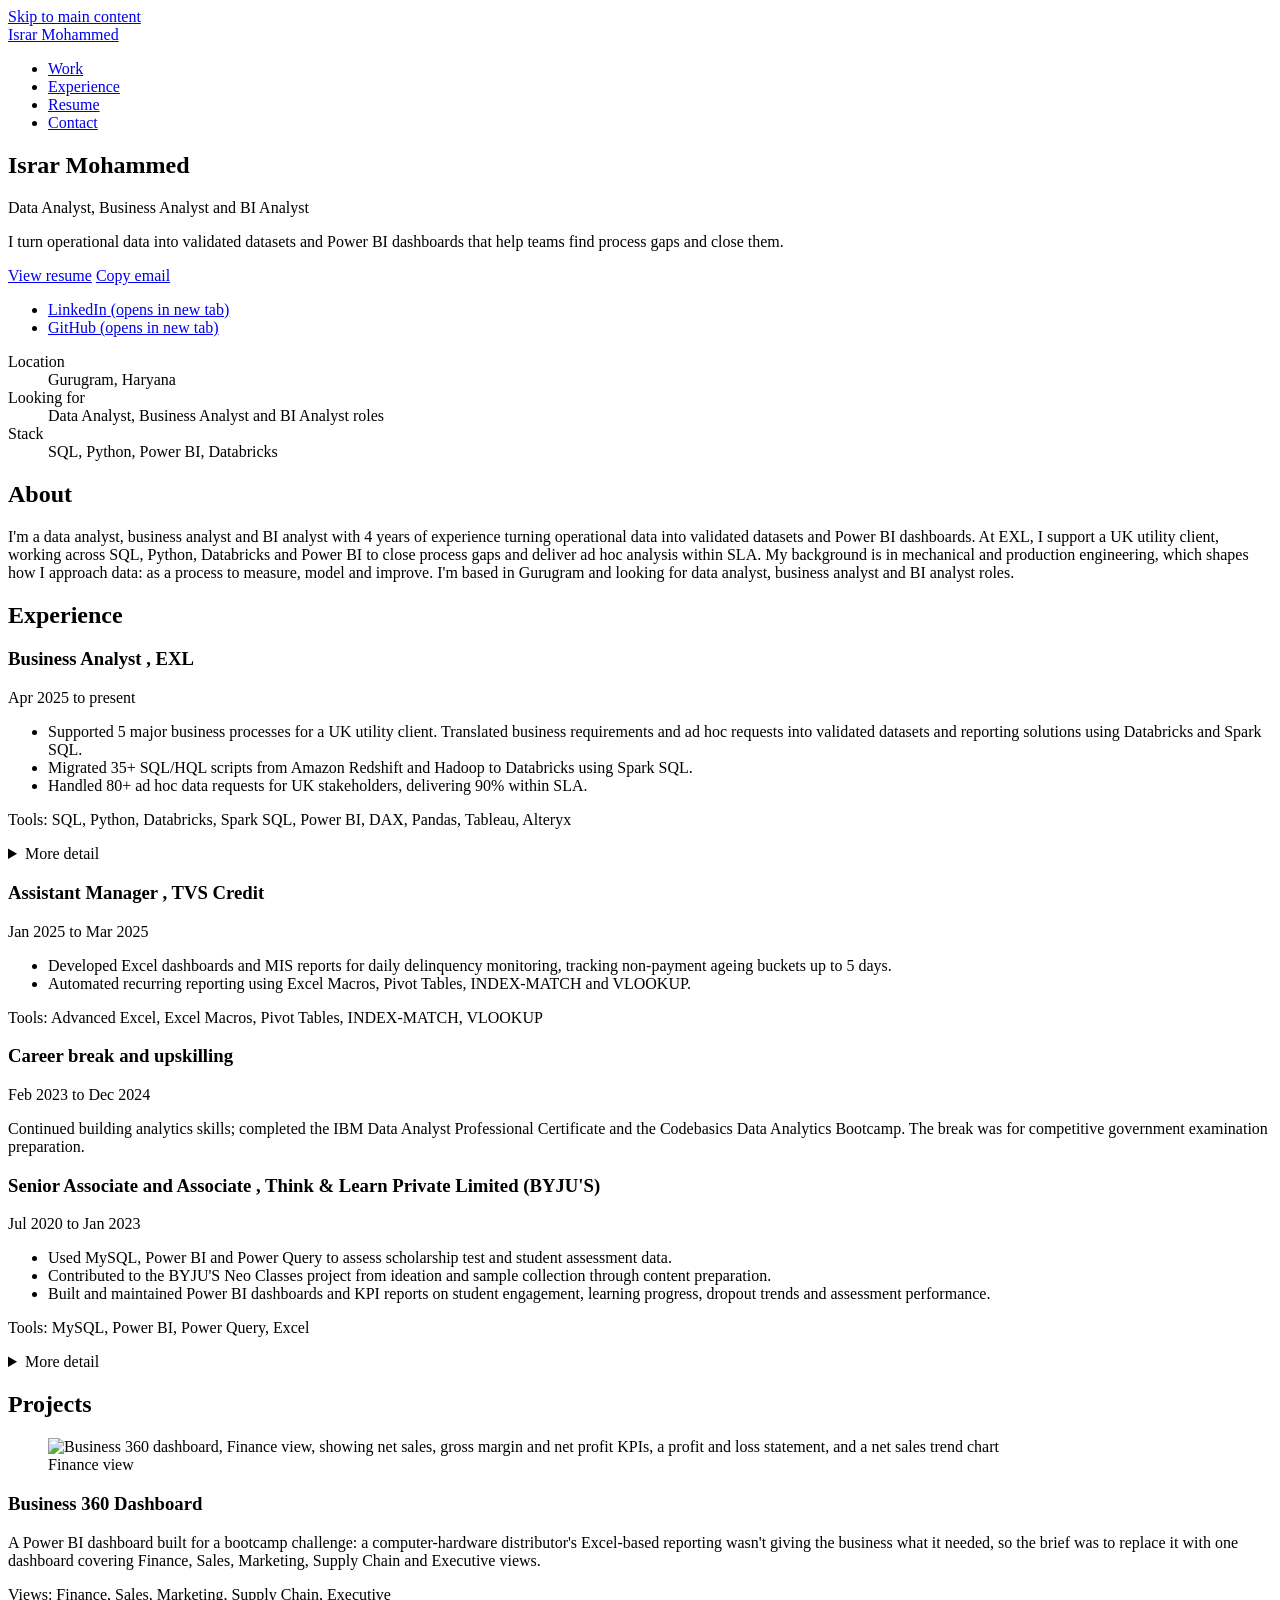
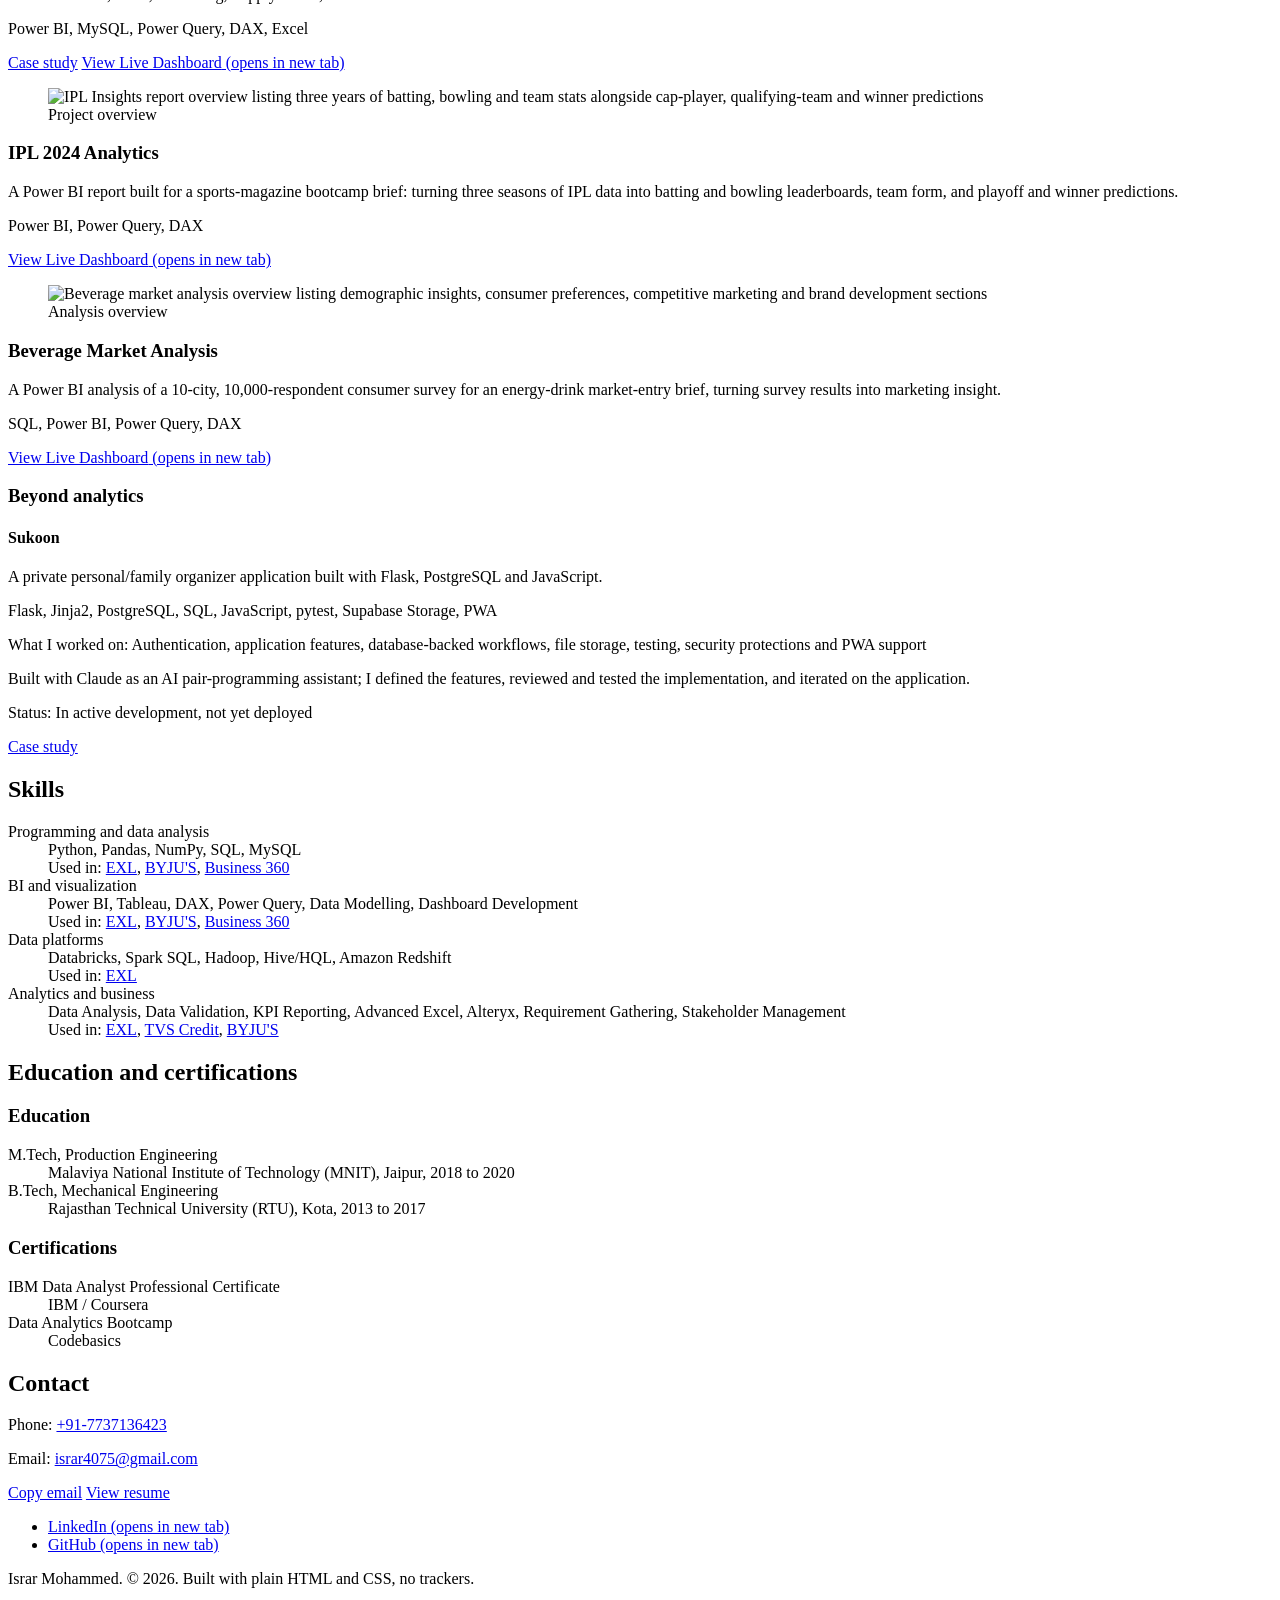
==== site/index.html @ 16d84f6c "S10.2: update contact, resume PDF and homepage focus Co-Authored-By: Claude Sonnet 5 <noreply@anthro" ====
<!doctype html>
<html lang="en">
<head>
<meta charset="utf-8">
<meta name="viewport" content="width=device-width, initial-scale=1">
<title>Israr Mohammed | Data Analyst, Business Analyst and BI Analyst</title>
<meta name="description" content="I turn operational data into validated datasets and Power BI dashboards that help teams find process gaps and close them.">
<link rel="canonical" href="https://portfolio-website-bo0.pages.dev/">
<link rel="icon" href="/favicon.svg" type="image/svg+xml">
<link rel="icon" href="/favicon.ico" sizes="any">
<link rel="apple-touch-icon" href="/apple-touch-icon.png">
<meta property="og:title" content="Israr Mohammed | Data Analyst, Business Analyst and BI Analyst">
<meta property="og:description" content="I turn operational data into validated datasets and Power BI dashboards that help teams find process gaps and close them.">
<meta property="og:url" content="https://portfolio-website-bo0.pages.dev/">
<meta property="og:type" content="website">
<meta property="og:site_name" content="Israr Mohammed">
<meta name="twitter:card" content="summary">
<meta name="twitter:title" content="Israr Mohammed | Data Analyst, Business Analyst and BI Analyst">
<meta name="twitter:description" content="I turn operational data into validated datasets and Power BI dashboards that help teams find process gaps and close them.">
<link rel="preload" href="/assets/fonts/IBMPlexSans-Regular-subset.woff2" as="font" type="font/woff2" crossorigin>
<link rel="stylesheet" href="/assets/css/main.css">
<script defer src="/assets/js/main.js"></script>
<script type="application/ld+json">
{
  "@context": "https://schema.org",
  "@graph": [
    {
      "@type": "Person",
      "name": "Israr Mohammed",
      "jobTitle": "Data Analyst, Business Analyst and BI Analyst",
      "url": "https://portfolio-website-bo0.pages.dev/",
      "sameAs": [
        "https://www.linkedin.com/in/israrmohammed",
        "https://github.com/israr-mohammed/"
      ],
      "address": {
        "@type": "PostalAddress",
        "addressLocality": "Gurugram",
        "addressRegion": "Haryana"
      },
      "alumniOf": [
        { "@type": "EducationalOrganization", "name": "Malaviya National Institute of Technology, Jaipur" },
        { "@type": "EducationalOrganization", "name": "Rajasthan Technical University, Kota" }
      ],
      "worksFor": { "@type": "Organization", "name": "EXL" }
    },
    {
      "@type": "WebSite",
      "name": "Israr Mohammed",
      "url": "https://portfolio-website-bo0.pages.dev/"
    }
  ]
}
</script>
</head>
<body>
<a class="skip-link" href="#main">Skip to main content</a>
<header class="site-header container">
<a class="brand" href="/">Israr Mohammed</a>
<nav class="site-nav" aria-label="Primary">
<ul>
<li><a href="/#work">Work</a></li>
<li><a href="/#experience">Experience</a></li>
<li><a href="/resume/">Resume</a></li>
<li><a href="/#contact">Contact</a></li>
</ul>
</nav>
</header>
<main id="main">
<section class="hero container section">
<div class="hero-grid">
<div class="hero-primary">
<h1>Israr Mohammed</h1>
<p class="hero-headline">Data Analyst, Business Analyst and BI Analyst</p>
<p class="prose">I turn operational data into validated datasets and Power BI dashboards that help teams find process gaps and close them.</p>
<div class="actions">
<a class="btn btn-primary" href="/resume/">View resume</a>
<a class="btn btn-secondary" href="mailto:israr4075@gmail.com" data-copy-email>Copy email</a>
</div>
<ul class="social-links">
<li><a href="https://www.linkedin.com/in/israrmohammed" target="_blank" rel="noopener">LinkedIn<span class="visually-hidden"> (opens in new tab)</span></a></li>
<li><a href="https://github.com/israr-mohammed/" target="_blank" rel="noopener">GitHub<span class="visually-hidden"> (opens in new tab)</span></a></li>
</ul>
</div>
<dl class="hero-facts">
<div class="fact">
<dt>Location</dt>
<dd>Gurugram, Haryana</dd>
</div>
<div class="fact">
<dt>Looking for</dt>
<dd>Data Analyst, Business Analyst and BI Analyst roles</dd>
</div>
<div class="fact">
<dt>Stack</dt>
<dd>SQL, Python, Power BI, Databricks</dd>
</div>
</dl>
</div>
<!-- TODO(owner): supply headshot file (blueprint §3.1). When available, a small photo can be added to the hero without restructuring it. -->
</section>

<section class="about container section" id="about">
<h2>About</h2>
<p class="prose">I'm a data analyst, business analyst and BI analyst with 4 years of experience turning operational data into validated datasets and Power BI dashboards. At EXL, I support a UK utility client, working across SQL, Python, Databricks and Power BI to close process gaps and deliver ad hoc analysis within SLA. My background is in mechanical and production engineering, which shapes how I approach data: as a process to measure, model and improve. I'm based in Gurugram and looking for data analyst, business analyst and BI analyst roles.</p>
</section>

<section class="experience container section" id="experience">
<h2>Experience</h2>
<div class="timeline">
<article class="timeline-entry timeline-entry--current" id="exl">
<h3>Business Analyst <span class="timeline-org">, EXL</span></h3>
<p class="timeline-meta">Apr 2025 to present</p>
<ul class="timeline-bullets">
<li>Supported 5 major business processes for a UK utility client. Translated business requirements and ad hoc requests into validated datasets and reporting solutions using Databricks and Spark SQL.</li>
<li>Migrated 35+ SQL/HQL scripts from Amazon Redshift and Hadoop to Databricks using Spark SQL.</li>
<li>Handled 80+ ad hoc data requests for UK stakeholders, delivering 90% within SLA.</li>
</ul>
<p class="timeline-tools">Tools: SQL, Python, Databricks, Spark SQL, Power BI, DAX, Pandas, Tableau, Alteryx</p>
<details>
<summary>More detail</summary>
<ul class="timeline-bullets">
<li>Standardized script formatting and optimized queries.</li>
<li>Investigated billing data using Python, Pandas, Tableau and Alteryx, finding unbilled leaving accounts that needed final bills despite reads being available.</li>
<li>Analyzed customer leaving and dispute processes using Power BI, DAX and data modelling, monitoring KPIs for leave-journey completion, final-bill generation, read receipt, communication status and dispute resolution, and identifying process gaps through flow checks.</li>
<li>Owned an end-to-end Power BI dashboard covering product end-date extensions, product-switch reasons and open-request ageing, identifying idle, overdue and errored requests through KPI analysis.</li>
<li>Independently managed complex requests through to resolution; 5% of requests evolved into major projects that needed cross-functional coordination and end-to-end ownership.</li>
</ul>
</details>
</article>

<article class="timeline-entry" id="tvs-credit">
<h3>Assistant Manager <span class="timeline-org">, TVS Credit</span></h3>
<p class="timeline-meta">Jan 2025 to Mar 2025</p>
<ul class="timeline-bullets">
<li>Developed Excel dashboards and MIS reports for daily delinquency monitoring, tracking non-payment ageing buckets up to 5 days.</li>
<li>Automated recurring reporting using Excel Macros, Pivot Tables, INDEX-MATCH and VLOOKUP.</li>
</ul>
<p class="timeline-tools">Tools: Advanced Excel, Excel Macros, Pivot Tables, INDEX-MATCH, VLOOKUP</p>
</article>

<article class="timeline-entry" id="career-break">
<h3>Career break and upskilling</h3>
<p class="timeline-meta">Feb 2023 to Dec 2024</p>
<p class="prose">Continued building analytics skills; completed the IBM Data Analyst Professional Certificate and the Codebasics Data Analytics Bootcamp. The break was for competitive government examination preparation.</p>
</article>

<article class="timeline-entry" id="byjus">
<h3>Senior Associate and Associate <span class="timeline-org">, Think &amp; Learn Private Limited (BYJU'S)</span></h3>
<p class="timeline-meta">Jul 2020 to Jan 2023</p>
<ul class="timeline-bullets">
<li>Used MySQL, Power BI and Power Query to assess scholarship test and student assessment data.</li>
<li>Contributed to the BYJU'S Neo Classes project from ideation and sample collection through content preparation.</li>
<li>Built and maintained Power BI dashboards and KPI reports on student engagement, learning progress, dropout trends and assessment performance.</li>
</ul>
<p class="timeline-tools">Tools: MySQL, Power BI, Power Query, Excel</p>
<details>
<summary>More detail</summary>
<ul class="timeline-bullets">
<li>Performed data cleaning, transformation and exploratory analysis on large tagged question datasets.</li>
<li>Evaluated topic difficulty and accuracy and identified student strengths and weaknesses, supporting personalized test recommendations.</li>
<li>Coordinated with 4 subject teams (Science, SST, Mathematics, Biology) to segregate questions and support structured question supply.</li>
<li>Used Power Query, data modelling and Excel; presented insights to cross-functional stakeholders.</li>
</ul>
</details>
</article>
</div>
</section>

<section class="projects container section" id="work">
<h2>Projects</h2>
<div class="project-grid">
<article class="project-block project-block--featured" id="business-360">
<figure class="project-figure">
<img src="/assets/img/projects/business-360/finance-view.webp" width="650" height="360" alt="Business 360 dashboard, Finance view, showing net sales, gross margin and net profit KPIs, a profit and loss statement, and a net sales trend chart" loading="lazy" decoding="async">
<figcaption>Finance view</figcaption>
</figure>
<div class="project-body">
<h3>Business 360 Dashboard</h3>
<p class="prose">A Power BI dashboard built for a bootcamp challenge: a computer-hardware distributor's Excel-based reporting wasn't giving the business what it needed, so the brief was to replace it with one dashboard covering Finance, Sales, Marketing, Supply Chain and Executive views.</p>
<p class="project-views">Views: Finance, Sales, Marketing, Supply Chain, Executive</p>
<p class="project-stack">Power BI, MySQL, Power Query, DAX, Excel</p>
<p class="project-links"><a href="/projects/business-360/">Case study</a> <a href="https://app.powerbi.com/view?r=eyJrIjoiNWY2YmEyMGItOTdmZS00ODcyLWJlNDMtMGI4NThlYWY3YjhlIiwidCI6ImM2ZTU0OWIzLTVmNDUtNDAzMi1hYWU5LWQ0MjQ0ZGM1YjJjNCJ9" target="_blank" rel="noopener noreferrer">View Live Dashboard<span class="visually-hidden"> (opens in new tab)</span></a></p>
</div>
</article>

<article class="project-block" id="ipl-2024">
<figure class="project-figure">
<img src="/assets/img/projects/ipl-2024/overview.webp" width="650" height="360" alt="IPL Insights report overview listing three years of batting, bowling and team stats alongside cap-player, qualifying-team and winner predictions" loading="lazy" decoding="async">
<figcaption>Project overview</figcaption>
</figure>
<div class="project-body">
<h3>IPL 2024 Analytics</h3>
<p class="prose">A Power BI report built for a sports-magazine bootcamp brief: turning three seasons of IPL data into batting and bowling leaderboards, team form, and playoff and winner predictions.</p>
<p class="project-stack">Power BI, Power Query, DAX</p>
<p class="project-links"><a href="https://app.powerbi.com/view?r=eyJrIjoiYWU5M2RkNWUtOGQyMi00Y2EyLTgxZjctNjJhZDkzYzVmM2UyIiwidCI6ImM2ZTU0OWIzLTVmNDUtNDAzMi1hYWU5LWQ0MjQ0ZGM1YjJjNCJ9&amp;pageName=ReportSectiondcd5d18a20a7fe077e6c" target="_blank" rel="noopener noreferrer">View Live Dashboard<span class="visually-hidden"> (opens in new tab)</span></a></p>
</div>
</article>

<article class="project-block" id="beverage-market">
<figure class="project-figure">
<img src="/assets/img/projects/beverage-market/insights-overview.webp" width="650" height="360" alt="Beverage market analysis overview listing demographic insights, consumer preferences, competitive marketing and brand development sections" loading="lazy" decoding="async">
<figcaption>Analysis overview</figcaption>
</figure>
<div class="project-body">
<h3>Beverage Market Analysis</h3>
<p class="prose">A Power BI analysis of a 10-city, 10,000-respondent consumer survey for an energy-drink market-entry brief, turning survey results into marketing insight.</p>
<p class="project-stack">SQL, Power BI, Power Query, DAX</p>
<p class="project-links"><a href="https://app.powerbi.com/view?r=eyJrIjoiZTVlZmYwMDAtNDk4ZS00MTkyLWJlNDktODQ3ZGVjMzM0ZGZlIiwidCI6ImM2ZTU0OWIzLTVmNDUtNDAzMi1hYWU5LWQ0MjQ0ZGM1YjJjNCJ9&amp;pageName=ReportSection" target="_blank" rel="noopener noreferrer">View Live Dashboard<span class="visually-hidden"> (opens in new tab)</span></a></p>
</div>
</article>
</div>

<div class="project-beyond">
<h3>Beyond analytics</h3>
<article class="project-block" id="sukoon">
<div class="project-body">
<h4>Sukoon</h4>
<p class="prose">A private personal/family organizer application built with Flask, PostgreSQL and JavaScript.</p>
<p class="project-stack">Flask, Jinja2, PostgreSQL, SQL, JavaScript, pytest, Supabase Storage, PWA</p>
<p class="project-views">What I worked on: Authentication, application features, database-backed workflows, file storage, testing, security protections and PWA support</p>
<p class="project-views">Built with Claude as an AI pair-programming assistant; I defined the features, reviewed and tested the implementation, and iterated on the application.</p>
<p class="project-views">Status: In active development, not yet deployed</p>
<p class="project-links"><a href="/projects/sukoon/">Case study</a></p>
</div>
</article>
</div>
</section>

<section class="skills container section" id="skills">
<h2>Skills</h2>
<dl class="skills-grid">
<div class="skill-group">
<dt>Programming and data analysis</dt>
<dd>Python, Pandas, NumPy, SQL, MySQL</dd>
<dd class="skill-used">Used in: <a href="#exl">EXL</a>, <a href="#byjus">BYJU'S</a>, <a href="#business-360">Business 360</a></dd>
</div>
<div class="skill-group">
<dt>BI and visualization</dt>
<dd>Power BI, Tableau, DAX, Power Query, Data Modelling, Dashboard Development</dd>
<dd class="skill-used">Used in: <a href="#exl">EXL</a>, <a href="#byjus">BYJU'S</a>, <a href="#business-360">Business 360</a></dd>
</div>
<div class="skill-group">
<dt>Data platforms</dt>
<dd>Databricks, Spark SQL, Hadoop, Hive/HQL, Amazon Redshift</dd>
<dd class="skill-used">Used in: <a href="#exl">EXL</a></dd>
</div>
<div class="skill-group">
<dt>Analytics and business</dt>
<dd>Data Analysis, Data Validation, KPI Reporting, Advanced Excel, Alteryx, Requirement Gathering, Stakeholder Management</dd>
<dd class="skill-used">Used in: <a href="#exl">EXL</a>, <a href="#tvs-credit">TVS Credit</a>, <a href="#byjus">BYJU'S</a></dd>
</div>
</dl>
</section>

<section class="education container section" id="education">
<h2>Education and certifications</h2>
<div class="education-grid">
<div>
<h3>Education</h3>
<dl class="hero-facts">
<div class="fact">
<dt>M.Tech, Production Engineering</dt>
<dd>Malaviya National Institute of Technology (MNIT), Jaipur, 2018 to 2020</dd>
</div>
<div class="fact">
<dt>B.Tech, Mechanical Engineering</dt>
<dd>Rajasthan Technical University (RTU), Kota, 2013 to 2017</dd>
</div>
</dl>
</div>
<div>
<h3>Certifications</h3>
<dl class="hero-facts">
<div class="fact">
<dt>IBM Data Analyst Professional Certificate</dt>
<dd>IBM / Coursera</dd>
<!-- TODO(owner): verification link and date -->
</div>
<div class="fact">
<dt>Data Analytics Bootcamp</dt>
<dd>Codebasics</dd>
<!-- TODO(owner): verification link and date -->
</div>
</dl>
</div>
</div>
</section>

<section class="contact container section" id="contact">
<h2>Contact</h2>
<!-- TODO(owner): contact intro sentence -->
<p>Phone: <a href="tel:+917737136423">+91-7737136423</a></p>
<p>Email: <a href="mailto:israr4075@gmail.com">israr4075@gmail.com</a></p>
<div class="actions">
<a class="btn btn-primary" href="mailto:israr4075@gmail.com" data-copy-email>Copy email</a>
<a class="btn btn-secondary" href="/resume/">View resume</a>
</div>
<ul class="social-links">
<li><a href="https://www.linkedin.com/in/israrmohammed" target="_blank" rel="noopener">LinkedIn<span class="visually-hidden"> (opens in new tab)</span></a></li>
<li><a href="https://github.com/israr-mohammed/" target="_blank" rel="noopener">GitHub<span class="visually-hidden"> (opens in new tab)</span></a></li>
</ul>
<p class="visually-hidden" role="status" aria-live="polite" id="copy-status"></p>
</section>
</main>
<footer class="site-footer">
<div class="container">
<p>Israr Mohammed. &copy; 2026. Built with plain HTML and CSS, no trackers.</p>
</div>
</footer>
</body>
</html>
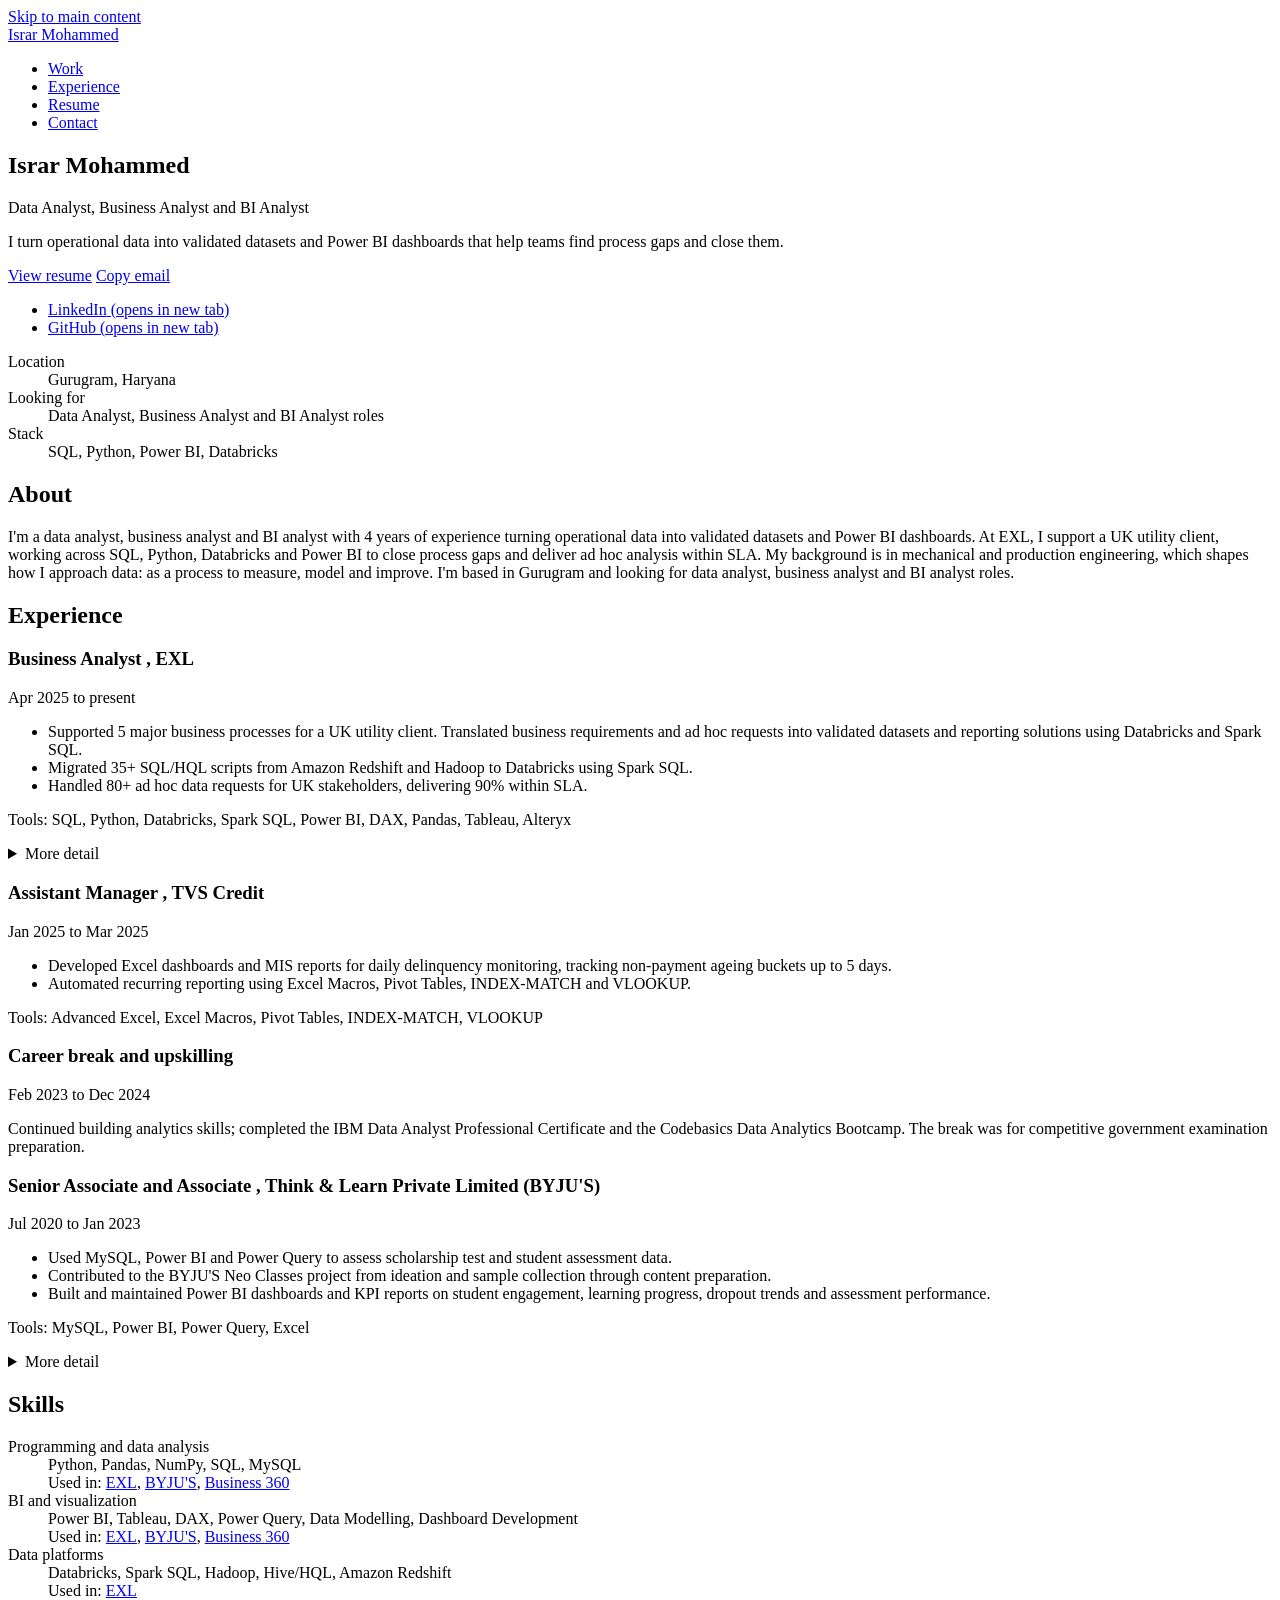
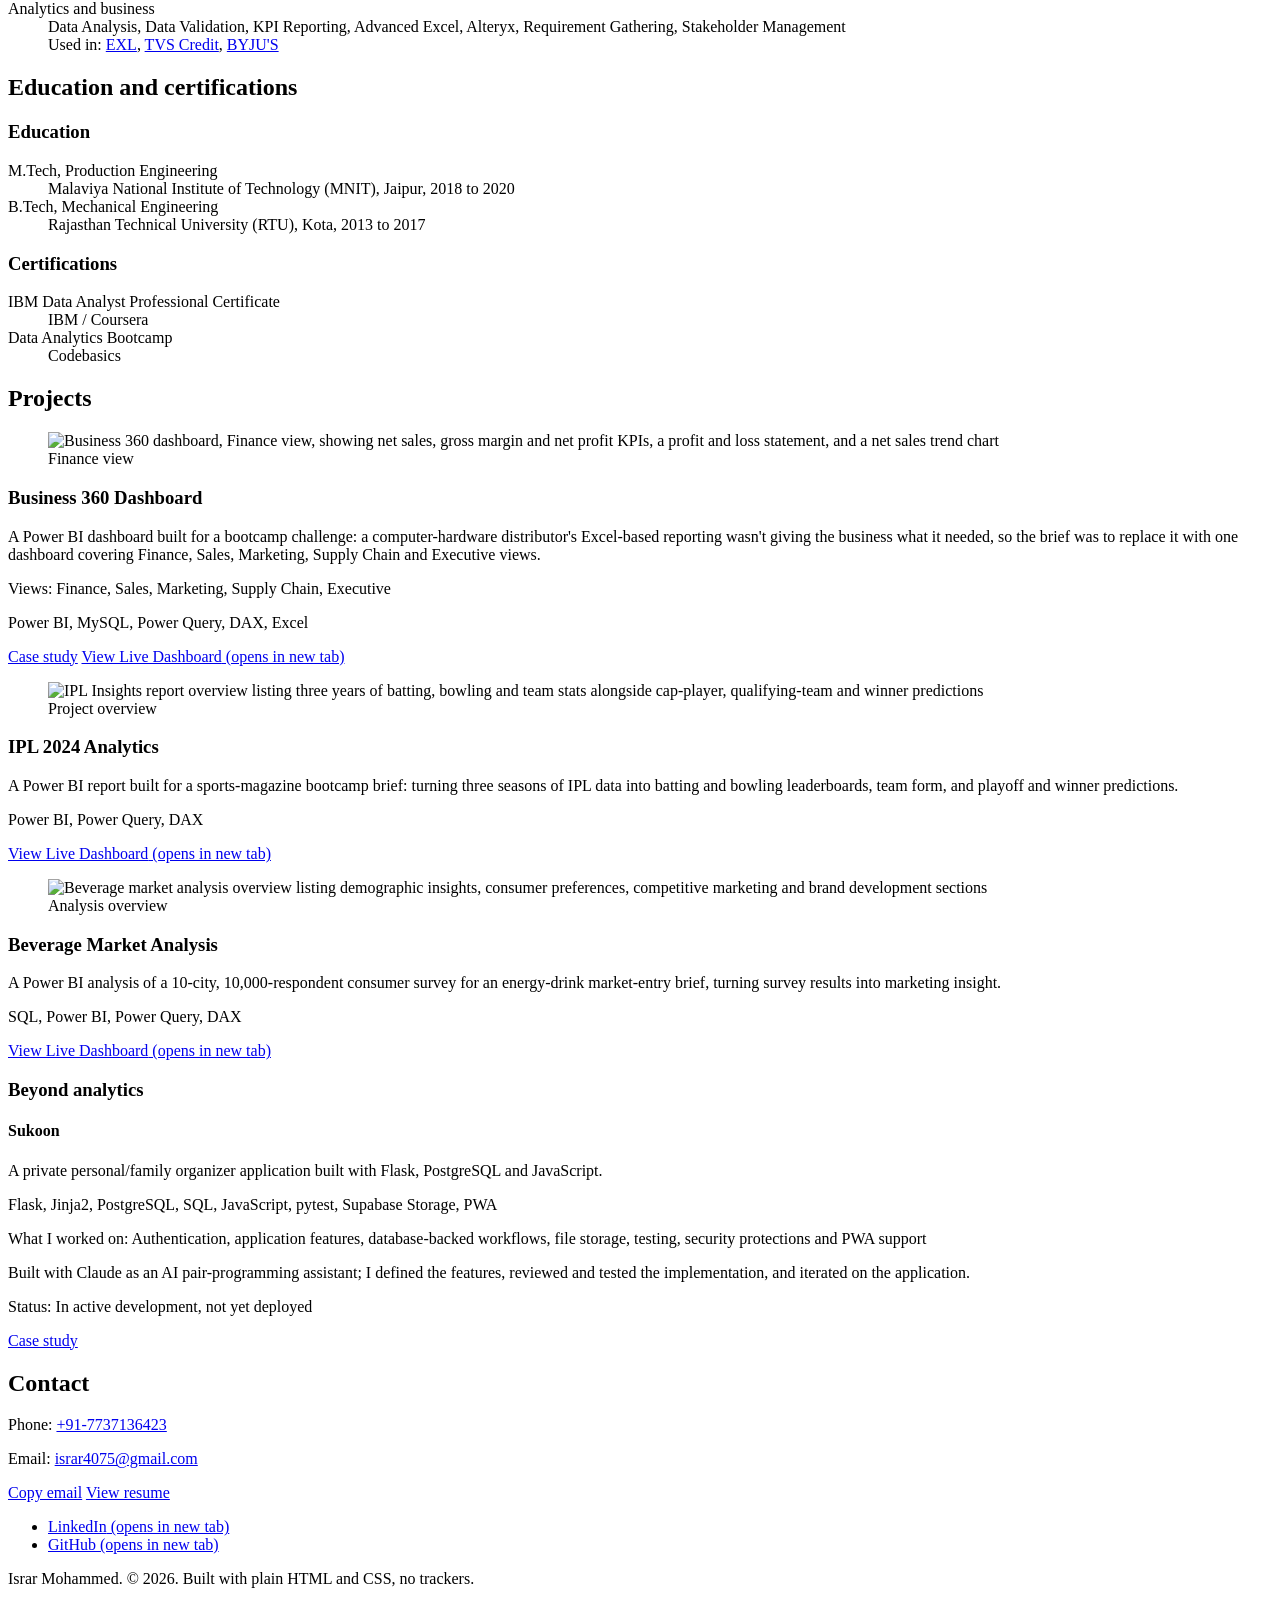
==== commit 080ab5b2: "redesign: refresh portfolio visual direction Co-Authored-By: Claude Sonnet 5 <noreply@anthropic.com>" ====
--- a/site/index.html
+++ b/site/index.html
@@ -167,6 +167,66 @@
 </div>
 </section>
 
+<section class="skills container section" id="skills">
+<h2>Skills</h2>
+<dl class="skills-grid">
+<div class="skill-group">
+<dt>Programming and data analysis</dt>
+<dd>Python, Pandas, NumPy, SQL, MySQL</dd>
+<dd class="skill-used">Used in: <a href="#exl">EXL</a>, <a href="#byjus">BYJU'S</a>, <a href="#business-360">Business 360</a></dd>
+</div>
+<div class="skill-group">
+<dt>BI and visualization</dt>
+<dd>Power BI, Tableau, DAX, Power Query, Data Modelling, Dashboard Development</dd>
+<dd class="skill-used">Used in: <a href="#exl">EXL</a>, <a href="#byjus">BYJU'S</a>, <a href="#business-360">Business 360</a></dd>
+</div>
+<div class="skill-group">
+<dt>Data platforms</dt>
+<dd>Databricks, Spark SQL, Hadoop, Hive/HQL, Amazon Redshift</dd>
+<dd class="skill-used">Used in: <a href="#exl">EXL</a></dd>
+</div>
+<div class="skill-group">
+<dt>Analytics and business</dt>
+<dd>Data Analysis, Data Validation, KPI Reporting, Advanced Excel, Alteryx, Requirement Gathering, Stakeholder Management</dd>
+<dd class="skill-used">Used in: <a href="#exl">EXL</a>, <a href="#tvs-credit">TVS Credit</a>, <a href="#byjus">BYJU'S</a></dd>
+</div>
+</dl>
+</section>
+
+<section class="education container section" id="education">
+<h2>Education and certifications</h2>
+<div class="education-grid">
+<div>
+<h3>Education</h3>
+<dl class="hero-facts">
+<div class="fact">
+<dt>M.Tech, Production Engineering</dt>
+<dd>Malaviya National Institute of Technology (MNIT), Jaipur, 2018 to 2020</dd>
+</div>
+<div class="fact">
+<dt>B.Tech, Mechanical Engineering</dt>
+<dd>Rajasthan Technical University (RTU), Kota, 2013 to 2017</dd>
+</div>
+</dl>
+</div>
+<div>
+<h3>Certifications</h3>
+<dl class="hero-facts">
+<div class="fact">
+<dt>IBM Data Analyst Professional Certificate</dt>
+<dd>IBM / Coursera</dd>
+<!-- TODO(owner): verification link and date -->
+</div>
+<div class="fact">
+<dt>Data Analytics Bootcamp</dt>
+<dd>Codebasics</dd>
+<!-- TODO(owner): verification link and date -->
+</div>
+</dl>
+</div>
+</div>
+</section>
+
 <section class="projects container section" id="work">
 <h2>Projects</h2>
 <div class="project-grid">
@@ -227,66 +287,6 @@
 </div>
 </section>
 
-<section class="skills container section" id="skills">
-<h2>Skills</h2>
-<dl class="skills-grid">
-<div class="skill-group">
-<dt>Programming and data analysis</dt>
-<dd>Python, Pandas, NumPy, SQL, MySQL</dd>
-<dd class="skill-used">Used in: <a href="#exl">EXL</a>, <a href="#byjus">BYJU'S</a>, <a href="#business-360">Business 360</a></dd>
-</div>
-<div class="skill-group">
-<dt>BI and visualization</dt>
-<dd>Power BI, Tableau, DAX, Power Query, Data Modelling, Dashboard Development</dd>
-<dd class="skill-used">Used in: <a href="#exl">EXL</a>, <a href="#byjus">BYJU'S</a>, <a href="#business-360">Business 360</a></dd>
-</div>
-<div class="skill-group">
-<dt>Data platforms</dt>
-<dd>Databricks, Spark SQL, Hadoop, Hive/HQL, Amazon Redshift</dd>
-<dd class="skill-used">Used in: <a href="#exl">EXL</a></dd>
-</div>
-<div class="skill-group">
-<dt>Analytics and business</dt>
-<dd>Data Analysis, Data Validation, KPI Reporting, Advanced Excel, Alteryx, Requirement Gathering, Stakeholder Management</dd>
-<dd class="skill-used">Used in: <a href="#exl">EXL</a>, <a href="#tvs-credit">TVS Credit</a>, <a href="#byjus">BYJU'S</a></dd>
-</div>
-</dl>
-</section>
-
-<section class="education container section" id="education">
-<h2>Education and certifications</h2>
-<div class="education-grid">
-<div>
-<h3>Education</h3>
-<dl class="hero-facts">
-<div class="fact">
-<dt>M.Tech, Production Engineering</dt>
-<dd>Malaviya National Institute of Technology (MNIT), Jaipur, 2018 to 2020</dd>
-</div>
-<div class="fact">
-<dt>B.Tech, Mechanical Engineering</dt>
-<dd>Rajasthan Technical University (RTU), Kota, 2013 to 2017</dd>
-</div>
-</dl>
-</div>
-<div>
-<h3>Certifications</h3>
-<dl class="hero-facts">
-<div class="fact">
-<dt>IBM Data Analyst Professional Certificate</dt>
-<dd>IBM / Coursera</dd>
-<!-- TODO(owner): verification link and date -->
-</div>
-<div class="fact">
-<dt>Data Analytics Bootcamp</dt>
-<dd>Codebasics</dd>
-<!-- TODO(owner): verification link and date -->
-</div>
-</dl>
-</div>
-</div>
-</section>
-
 <section class="contact container section" id="contact">
 <h2>Contact</h2>
 <!-- TODO(owner): contact intro sentence -->
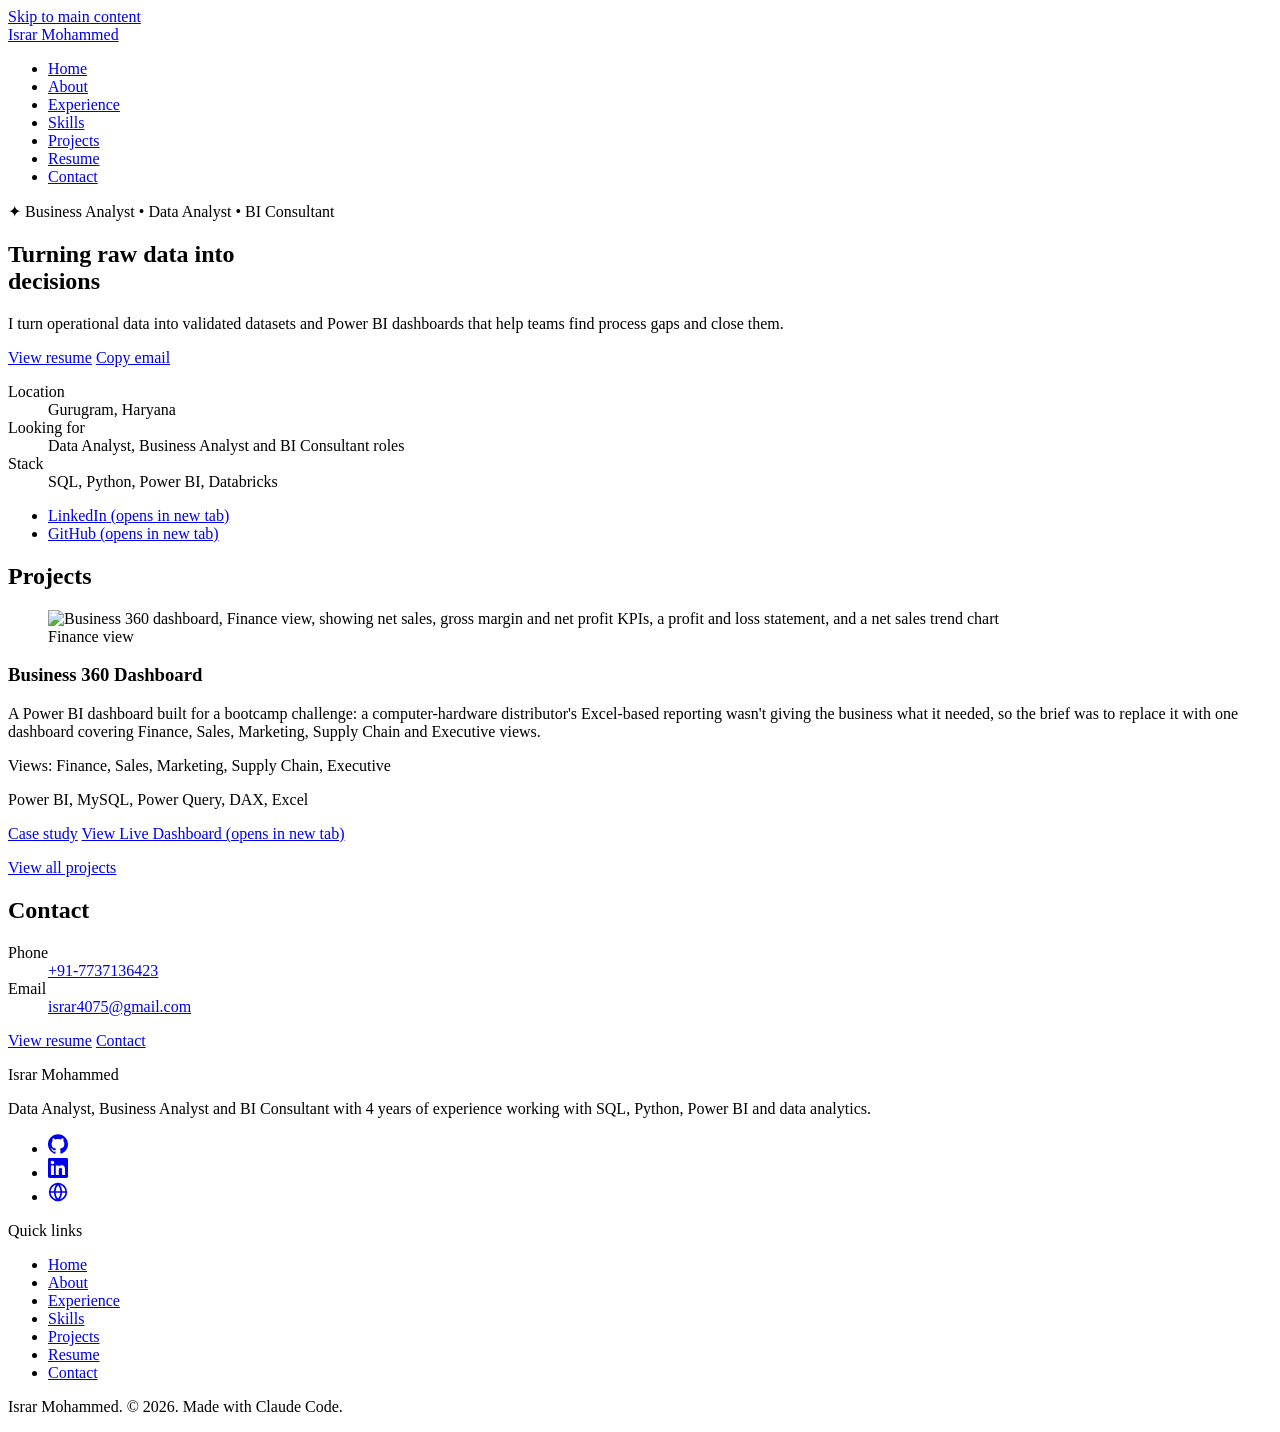
==== commit 630682c4: "redesign: visual redesign follow-through, footer/gradient/scroll polish, CSS cleanup Co-Authored-By:" ====
--- a/site/index.html
+++ b/site/index.html
@@ -3,21 +3,20 @@
 <head>
 <meta charset="utf-8">
 <meta name="viewport" content="width=device-width, initial-scale=1">
-<title>Israr Mohammed | Data Analyst, Business Analyst and BI Analyst</title>
+<title>Israr Mohammed | Data Analyst, Business Analyst and BI Consultant</title>
 <meta name="description" content="I turn operational data into validated datasets and Power BI dashboards that help teams find process gaps and close them.">
 <link rel="canonical" href="https://portfolio-website-bo0.pages.dev/">
 <link rel="icon" href="/favicon.svg" type="image/svg+xml">
 <link rel="icon" href="/favicon.ico" sizes="any">
 <link rel="apple-touch-icon" href="/apple-touch-icon.png">
-<meta property="og:title" content="Israr Mohammed | Data Analyst, Business Analyst and BI Analyst">
+<meta property="og:title" content="Israr Mohammed | Data Analyst, Business Analyst and BI Consultant">
 <meta property="og:description" content="I turn operational data into validated datasets and Power BI dashboards that help teams find process gaps and close them.">
 <meta property="og:url" content="https://portfolio-website-bo0.pages.dev/">
 <meta property="og:type" content="website">
 <meta property="og:site_name" content="Israr Mohammed">
 <meta name="twitter:card" content="summary">
-<meta name="twitter:title" content="Israr Mohammed | Data Analyst, Business Analyst and BI Analyst">
+<meta name="twitter:title" content="Israr Mohammed | Data Analyst, Business Analyst and BI Consultant">
 <meta name="twitter:description" content="I turn operational data into validated datasets and Power BI dashboards that help teams find process gaps and close them.">
-<link rel="preload" href="/assets/fonts/IBMPlexSans-Regular-subset.woff2" as="font" type="font/woff2" crossorigin>
 <link rel="stylesheet" href="/assets/css/main.css">
 <script defer src="/assets/js/main.js"></script>
 <script type="application/ld+json">
@@ -27,7 +26,7 @@
     {
       "@type": "Person",
       "name": "Israr Mohammed",
-      "jobTitle": "Data Analyst, Business Analyst and BI Analyst",
+      "jobTitle": "Data Analyst, Business Analyst and BI Consultant",
       "url": "https://portfolio-website-bo0.pages.dev/",
       "sameAs": [
         "https://www.linkedin.com/in/israrmohammed",
@@ -59,175 +58,50 @@
 <a class="brand" href="/">Israr Mohammed</a>
 <nav class="site-nav" aria-label="Primary">
 <ul>
-<li><a href="/#work">Work</a></li>
-<li><a href="/#experience">Experience</a></li>
+<li><a href="/">Home</a></li>
+<li><a href="/about/">About</a></li>
+<li><a href="/experience/">Experience</a></li>
+<li><a href="/skills/">Skills</a></li>
+<li><a href="/projects/">Projects</a></li>
 <li><a href="/resume/">Resume</a></li>
-<li><a href="/#contact">Contact</a></li>
+<li><a href="/contact/">Contact</a></li>
 </ul>
 </nav>
 </header>
 <main id="main">
-<section class="hero container section">
-<div class="hero-grid">
-<div class="hero-primary">
-<h1>Israr Mohammed</h1>
-<p class="hero-headline">Data Analyst, Business Analyst and BI Analyst</p>
-<p class="prose">I turn operational data into validated datasets and Power BI dashboards that help teams find process gaps and close them.</p>
-<div class="actions">
+<section class="hero">
+<div class="container hero-inner">
+<p class="hero-pill"><span aria-hidden="true">✦</span> Business Analyst • Data Analyst • BI Consultant</p>
+<h1 class="hero-headline">Turning raw data into<br><span class="hero-accent">decisions</span></h1>
+<p class="prose hero-lead">I turn operational data into validated datasets and Power BI dashboards that help teams find process gaps and close them.</p>
+<div class="actions hero-actions">
 <a class="btn btn-primary" href="/resume/">View resume</a>
 <a class="btn btn-secondary" href="mailto:israr4075@gmail.com" data-copy-email>Copy email</a>
 </div>
-<ul class="social-links">
-<li><a href="https://www.linkedin.com/in/israrmohammed" target="_blank" rel="noopener">LinkedIn<span class="visually-hidden"> (opens in new tab)</span></a></li>
-<li><a href="https://github.com/israr-mohammed/" target="_blank" rel="noopener">GitHub<span class="visually-hidden"> (opens in new tab)</span></a></li>
-</ul>
-</div>
-<dl class="hero-facts">
+<p class="visually-hidden" role="status" aria-live="polite" id="copy-status"></p>
+<dl class="hero-meta">
 <div class="fact">
 <dt>Location</dt>
 <dd>Gurugram, Haryana</dd>
 </div>
 <div class="fact">
 <dt>Looking for</dt>
-<dd>Data Analyst, Business Analyst and BI Analyst roles</dd>
+<dd>Data Analyst, Business Analyst and BI Consultant roles</dd>
 </div>
 <div class="fact">
 <dt>Stack</dt>
 <dd>SQL, Python, Power BI, Databricks</dd>
 </div>
 </dl>
+<ul class="social-links hero-socials">
+<li><a href="https://www.linkedin.com/in/israrmohammed" target="_blank" rel="noopener">LinkedIn<span class="visually-hidden"> (opens in new tab)</span></a></li>
+<li><a href="https://github.com/israr-mohammed?tab=repositories" target="_blank" rel="noopener">GitHub<span class="visually-hidden"> (opens in new tab)</span></a></li>
+</ul>
 </div>
 <!-- TODO(owner): supply headshot file (blueprint §3.1). When available, a small photo can be added to the hero without restructuring it. -->
 </section>
 
-<section class="about container section" id="about">
-<h2>About</h2>
-<p class="prose">I'm a data analyst, business analyst and BI analyst with 4 years of experience turning operational data into validated datasets and Power BI dashboards. At EXL, I support a UK utility client, working across SQL, Python, Databricks and Power BI to close process gaps and deliver ad hoc analysis within SLA. My background is in mechanical and production engineering, which shapes how I approach data: as a process to measure, model and improve. I'm based in Gurugram and looking for data analyst, business analyst and BI analyst roles.</p>
-</section>
-
-<section class="experience container section" id="experience">
-<h2>Experience</h2>
-<div class="timeline">
-<article class="timeline-entry timeline-entry--current" id="exl">
-<h3>Business Analyst <span class="timeline-org">, EXL</span></h3>
-<p class="timeline-meta">Apr 2025 to present</p>
-<ul class="timeline-bullets">
-<li>Supported 5 major business processes for a UK utility client. Translated business requirements and ad hoc requests into validated datasets and reporting solutions using Databricks and Spark SQL.</li>
-<li>Migrated 35+ SQL/HQL scripts from Amazon Redshift and Hadoop to Databricks using Spark SQL.</li>
-<li>Handled 80+ ad hoc data requests for UK stakeholders, delivering 90% within SLA.</li>
-</ul>
-<p class="timeline-tools">Tools: SQL, Python, Databricks, Spark SQL, Power BI, DAX, Pandas, Tableau, Alteryx</p>
-<details>
-<summary>More detail</summary>
-<ul class="timeline-bullets">
-<li>Standardized script formatting and optimized queries.</li>
-<li>Investigated billing data using Python, Pandas, Tableau and Alteryx, finding unbilled leaving accounts that needed final bills despite reads being available.</li>
-<li>Analyzed customer leaving and dispute processes using Power BI, DAX and data modelling, monitoring KPIs for leave-journey completion, final-bill generation, read receipt, communication status and dispute resolution, and identifying process gaps through flow checks.</li>
-<li>Owned an end-to-end Power BI dashboard covering product end-date extensions, product-switch reasons and open-request ageing, identifying idle, overdue and errored requests through KPI analysis.</li>
-<li>Independently managed complex requests through to resolution; 5% of requests evolved into major projects that needed cross-functional coordination and end-to-end ownership.</li>
-</ul>
-</details>
-</article>
-
-<article class="timeline-entry" id="tvs-credit">
-<h3>Assistant Manager <span class="timeline-org">, TVS Credit</span></h3>
-<p class="timeline-meta">Jan 2025 to Mar 2025</p>
-<ul class="timeline-bullets">
-<li>Developed Excel dashboards and MIS reports for daily delinquency monitoring, tracking non-payment ageing buckets up to 5 days.</li>
-<li>Automated recurring reporting using Excel Macros, Pivot Tables, INDEX-MATCH and VLOOKUP.</li>
-</ul>
-<p class="timeline-tools">Tools: Advanced Excel, Excel Macros, Pivot Tables, INDEX-MATCH, VLOOKUP</p>
-</article>
-
-<article class="timeline-entry" id="career-break">
-<h3>Career break and upskilling</h3>
-<p class="timeline-meta">Feb 2023 to Dec 2024</p>
-<p class="prose">Continued building analytics skills; completed the IBM Data Analyst Professional Certificate and the Codebasics Data Analytics Bootcamp. The break was for competitive government examination preparation.</p>
-</article>
-
-<article class="timeline-entry" id="byjus">
-<h3>Senior Associate and Associate <span class="timeline-org">, Think &amp; Learn Private Limited (BYJU'S)</span></h3>
-<p class="timeline-meta">Jul 2020 to Jan 2023</p>
-<ul class="timeline-bullets">
-<li>Used MySQL, Power BI and Power Query to assess scholarship test and student assessment data.</li>
-<li>Contributed to the BYJU'S Neo Classes project from ideation and sample collection through content preparation.</li>
-<li>Built and maintained Power BI dashboards and KPI reports on student engagement, learning progress, dropout trends and assessment performance.</li>
-</ul>
-<p class="timeline-tools">Tools: MySQL, Power BI, Power Query, Excel</p>
-<details>
-<summary>More detail</summary>
-<ul class="timeline-bullets">
-<li>Performed data cleaning, transformation and exploratory analysis on large tagged question datasets.</li>
-<li>Evaluated topic difficulty and accuracy and identified student strengths and weaknesses, supporting personalized test recommendations.</li>
-<li>Coordinated with 4 subject teams (Science, SST, Mathematics, Biology) to segregate questions and support structured question supply.</li>
-<li>Used Power Query, data modelling and Excel; presented insights to cross-functional stakeholders.</li>
-</ul>
-</details>
-</article>
-</div>
-</section>
-
-<section class="skills container section" id="skills">
-<h2>Skills</h2>
-<dl class="skills-grid">
-<div class="skill-group">
-<dt>Programming and data analysis</dt>
-<dd>Python, Pandas, NumPy, SQL, MySQL</dd>
-<dd class="skill-used">Used in: <a href="#exl">EXL</a>, <a href="#byjus">BYJU'S</a>, <a href="#business-360">Business 360</a></dd>
-</div>
-<div class="skill-group">
-<dt>BI and visualization</dt>
-<dd>Power BI, Tableau, DAX, Power Query, Data Modelling, Dashboard Development</dd>
-<dd class="skill-used">Used in: <a href="#exl">EXL</a>, <a href="#byjus">BYJU'S</a>, <a href="#business-360">Business 360</a></dd>
-</div>
-<div class="skill-group">
-<dt>Data platforms</dt>
-<dd>Databricks, Spark SQL, Hadoop, Hive/HQL, Amazon Redshift</dd>
-<dd class="skill-used">Used in: <a href="#exl">EXL</a></dd>
-</div>
-<div class="skill-group">
-<dt>Analytics and business</dt>
-<dd>Data Analysis, Data Validation, KPI Reporting, Advanced Excel, Alteryx, Requirement Gathering, Stakeholder Management</dd>
-<dd class="skill-used">Used in: <a href="#exl">EXL</a>, <a href="#tvs-credit">TVS Credit</a>, <a href="#byjus">BYJU'S</a></dd>
-</div>
-</dl>
-</section>
-
-<section class="education container section" id="education">
-<h2>Education and certifications</h2>
-<div class="education-grid">
-<div>
-<h3>Education</h3>
-<dl class="hero-facts">
-<div class="fact">
-<dt>M.Tech, Production Engineering</dt>
-<dd>Malaviya National Institute of Technology (MNIT), Jaipur, 2018 to 2020</dd>
-</div>
-<div class="fact">
-<dt>B.Tech, Mechanical Engineering</dt>
-<dd>Rajasthan Technical University (RTU), Kota, 2013 to 2017</dd>
-</div>
-</dl>
-</div>
-<div>
-<h3>Certifications</h3>
-<dl class="hero-facts">
-<div class="fact">
-<dt>IBM Data Analyst Professional Certificate</dt>
-<dd>IBM / Coursera</dd>
-<!-- TODO(owner): verification link and date -->
-</div>
-<div class="fact">
-<dt>Data Analytics Bootcamp</dt>
-<dd>Codebasics</dd>
-<!-- TODO(owner): verification link and date -->
-</div>
-</dl>
-</div>
-</div>
-</section>
-
-<section class="projects container section" id="work">
+<section class="projects container section">
 <h2>Projects</h2>
 <div class="project-grid">
 <article class="project-block project-block--featured" id="business-360">
@@ -243,70 +117,53 @@
 <p class="project-links"><a href="/projects/business-360/">Case study</a> <a href="https://app.powerbi.com/view?r=eyJrIjoiNWY2YmEyMGItOTdmZS00ODcyLWJlNDMtMGI4NThlYWY3YjhlIiwidCI6ImM2ZTU0OWIzLTVmNDUtNDAzMi1hYWU5LWQ0MjQ0ZGM1YjJjNCJ9" target="_blank" rel="noopener noreferrer">View Live Dashboard<span class="visually-hidden"> (opens in new tab)</span></a></p>
 </div>
 </article>
-
-<article class="project-block" id="ipl-2024">
-<figure class="project-figure">
-<img src="/assets/img/projects/ipl-2024/overview.webp" width="650" height="360" alt="IPL Insights report overview listing three years of batting, bowling and team stats alongside cap-player, qualifying-team and winner predictions" loading="lazy" decoding="async">
-<figcaption>Project overview</figcaption>
-</figure>
-<div class="project-body">
-<h3>IPL 2024 Analytics</h3>
-<p class="prose">A Power BI report built for a sports-magazine bootcamp brief: turning three seasons of IPL data into batting and bowling leaderboards, team form, and playoff and winner predictions.</p>
-<p class="project-stack">Power BI, Power Query, DAX</p>
-<p class="project-links"><a href="https://app.powerbi.com/view?r=eyJrIjoiYWU5M2RkNWUtOGQyMi00Y2EyLTgxZjctNjJhZDkzYzVmM2UyIiwidCI6ImM2ZTU0OWIzLTVmNDUtNDAzMi1hYWU5LWQ0MjQ0ZGM1YjJjNCJ9&amp;pageName=ReportSectiondcd5d18a20a7fe077e6c" target="_blank" rel="noopener noreferrer">View Live Dashboard<span class="visually-hidden"> (opens in new tab)</span></a></p>
 </div>
-</article>
-
-<article class="project-block" id="beverage-market">
-<figure class="project-figure">
-<img src="/assets/img/projects/beverage-market/insights-overview.webp" width="650" height="360" alt="Beverage market analysis overview listing demographic insights, consumer preferences, competitive marketing and brand development sections" loading="lazy" decoding="async">
-<figcaption>Analysis overview</figcaption>
-</figure>
-<div class="project-body">
-<h3>Beverage Market Analysis</h3>
-<p class="prose">A Power BI analysis of a 10-city, 10,000-respondent consumer survey for an energy-drink market-entry brief, turning survey results into marketing insight.</p>
-<p class="project-stack">SQL, Power BI, Power Query, DAX</p>
-<p class="project-links"><a href="https://app.powerbi.com/view?r=eyJrIjoiZTVlZmYwMDAtNDk4ZS00MTkyLWJlNDktODQ3ZGVjMzM0ZGZlIiwidCI6ImM2ZTU0OWIzLTVmNDUtNDAzMi1hYWU5LWQ0MjQ0ZGM1YjJjNCJ9&amp;pageName=ReportSection" target="_blank" rel="noopener noreferrer">View Live Dashboard<span class="visually-hidden"> (opens in new tab)</span></a></p>
-</div>
-</article>
-</div>
-
-<div class="project-beyond">
-<h3>Beyond analytics</h3>
-<article class="project-block" id="sukoon">
-<div class="project-body">
-<h4>Sukoon</h4>
-<p class="prose">A private personal/family organizer application built with Flask, PostgreSQL and JavaScript.</p>
-<p class="project-stack">Flask, Jinja2, PostgreSQL, SQL, JavaScript, pytest, Supabase Storage, PWA</p>
-<p class="project-views">What I worked on: Authentication, application features, database-backed workflows, file storage, testing, security protections and PWA support</p>
-<p class="project-views">Built with Claude as an AI pair-programming assistant; I defined the features, reviewed and tested the implementation, and iterated on the application.</p>
-<p class="project-views">Status: In active development, not yet deployed</p>
-<p class="project-links"><a href="/projects/sukoon/">Case study</a></p>
-</div>
-</article>
-</div>
+<p class="project-links"><a href="/projects/">View all projects</a></p>
 </section>
 
-<section class="contact container section" id="contact">
+<section class="contact container section">
 <h2>Contact</h2>
-<!-- TODO(owner): contact intro sentence -->
-<p>Phone: <a href="tel:+917737136423">+91-7737136423</a></p>
-<p>Email: <a href="mailto:israr4075@gmail.com">israr4075@gmail.com</a></p>
+<dl class="contact-list">
+<div class="fact">
+<dt>Phone</dt>
+<dd><a href="tel:+917737136423">+91-7737136423</a></dd>
+</div>
+<div class="fact">
+<dt>Email</dt>
+<dd><a href="mailto:israr4075@gmail.com">israr4075@gmail.com</a></dd>
+</div>
+</dl>
 <div class="actions">
-<a class="btn btn-primary" href="mailto:israr4075@gmail.com" data-copy-email>Copy email</a>
-<a class="btn btn-secondary" href="/resume/">View resume</a>
+<a class="btn btn-primary" href="/resume/">View resume</a>
+<a class="btn btn-secondary" href="/contact/">Contact</a>
 </div>
-<ul class="social-links">
-<li><a href="https://www.linkedin.com/in/israrmohammed" target="_blank" rel="noopener">LinkedIn<span class="visually-hidden"> (opens in new tab)</span></a></li>
-<li><a href="https://github.com/israr-mohammed/" target="_blank" rel="noopener">GitHub<span class="visually-hidden"> (opens in new tab)</span></a></li>
-</ul>
-<p class="visually-hidden" role="status" aria-live="polite" id="copy-status"></p>
 </section>
 </main>
 <footer class="site-footer">
-<div class="container">
-<p>Israr Mohammed. &copy; 2026. Built with plain HTML and CSS, no trackers.</p>
+<div class="container footer-grid">
+<div class="footer-about">
+<p class="brand gradient-name">Israr Mohammed</p>
+<p class="prose">Data Analyst, Business Analyst and BI Consultant with 4 years of experience working with SQL, Python, Power BI and data analytics.</p>
+<ul class="social-links footer-socials">
+<li><a href="https://github.com/israr-mohammed?tab=repositories" target="_blank" rel="noopener" aria-label="GitHub (opens in new tab)"><svg class="icon" aria-hidden="true" focusable="false" viewBox="0 0 24 24" width="20" height="20" fill="currentColor"><path d="M12 .297c-6.63 0-12 5.373-12 12 0 5.303 3.438 9.8 8.205 11.385.6.113.82-.258.82-.577 0-.285-.01-1.04-.015-2.04-3.338.724-4.042-1.61-4.042-1.61-.546-1.387-1.333-1.756-1.333-1.756-1.089-.744.084-.729.084-.729 1.205.084 1.838 1.238 1.838 1.238 1.07 1.835 2.809 1.305 3.495.998.108-.776.417-1.305.76-1.605-2.665-.3-5.466-1.332-5.466-5.93 0-1.31.465-2.38 1.235-3.22-.135-.303-.54-1.523.105-3.176 0 0 1.005-.322 3.3 1.23.96-.267 1.98-.399 3-.405 1.02.006 2.04.138 3 .405 2.28-1.552 3.285-1.23 3.285-1.23.645 1.653.24 2.873.12 3.176.765.84 1.23 1.91 1.23 3.22 0 4.61-2.805 5.625-5.475 5.92.42.36.81 1.096.81 2.22 0 1.606-.015 2.896-.015 3.286 0 .315.21.69.825.57C20.565 22.092 24 17.592 24 12.297c0-6.627-5.373-12-12-12"/></svg></a></li>
+<li><a href="https://www.linkedin.com/in/israrmohammed" target="_blank" rel="noopener" aria-label="LinkedIn (opens in new tab)"><svg class="icon" aria-hidden="true" focusable="false" viewBox="0 0 24 24" width="20" height="20" fill="currentColor"><path d="M20.447 20.452h-3.554v-5.569c0-1.328-.027-3.037-1.852-3.037-1.853 0-2.136 1.445-2.136 2.939v5.667H9.351V9h3.414v1.561h.046c.477-.9 1.637-1.85 3.37-1.85 3.601 0 4.267 2.37 4.267 5.455v6.286zM5.337 7.433c-1.144 0-2.063-.926-2.063-2.065 0-1.138.92-2.063 2.063-2.063 1.14 0 2.064.925 2.064 2.063 0 1.139-.925 2.065-2.064 2.065zm1.782 13.019H3.555V9h3.564v11.452zM22.225 0H1.771C.792 0 0 .774 0 1.729v20.542C0 23.227.792 24 1.771 24h20.451C23.2 24 24 23.227 24 22.271V1.729C24 .774 23.2 0 22.222 0h.003z"/></svg></a></li>
+<li><a href="https://portfolio-website-bo0.pages.dev/" aria-label="Portfolio"><svg class="icon" aria-hidden="true" focusable="false" viewBox="0 0 24 24" width="20" height="20" fill="none" stroke="currentColor" stroke-width="2" stroke-linecap="round" stroke-linejoin="round"><circle cx="12" cy="12" r="10"></circle><line x1="2" y1="12" x2="22" y2="12"></line><path d="M12 2a15.3 15.3 0 0 1 4 10 15.3 15.3 0 0 1-4 10 15.3 15.3 0 0 1-4-10 15.3 15.3 0 0 1 4-10z"></path></svg></a></li>
+</ul>
 </div>
+<nav class="footer-links" aria-label="Footer">
+<p class="footer-links-heading">Quick links</p>
+<ul>
+<li><a href="/">Home</a></li>
+<li><a href="/about/">About</a></li>
+<li><a href="/experience/">Experience</a></li>
+<li><a href="/skills/">Skills</a></li>
+<li><a href="/projects/">Projects</a></li>
+<li><a href="/resume/">Resume</a></li>
+<li><a href="/contact/">Contact</a></li>
+</ul>
+</nav>
+</div>
+<p class="footer-copyright container">Israr Mohammed. &copy; 2026. Made with Claude Code.</p>
 </footer>
 </body>
 </html>
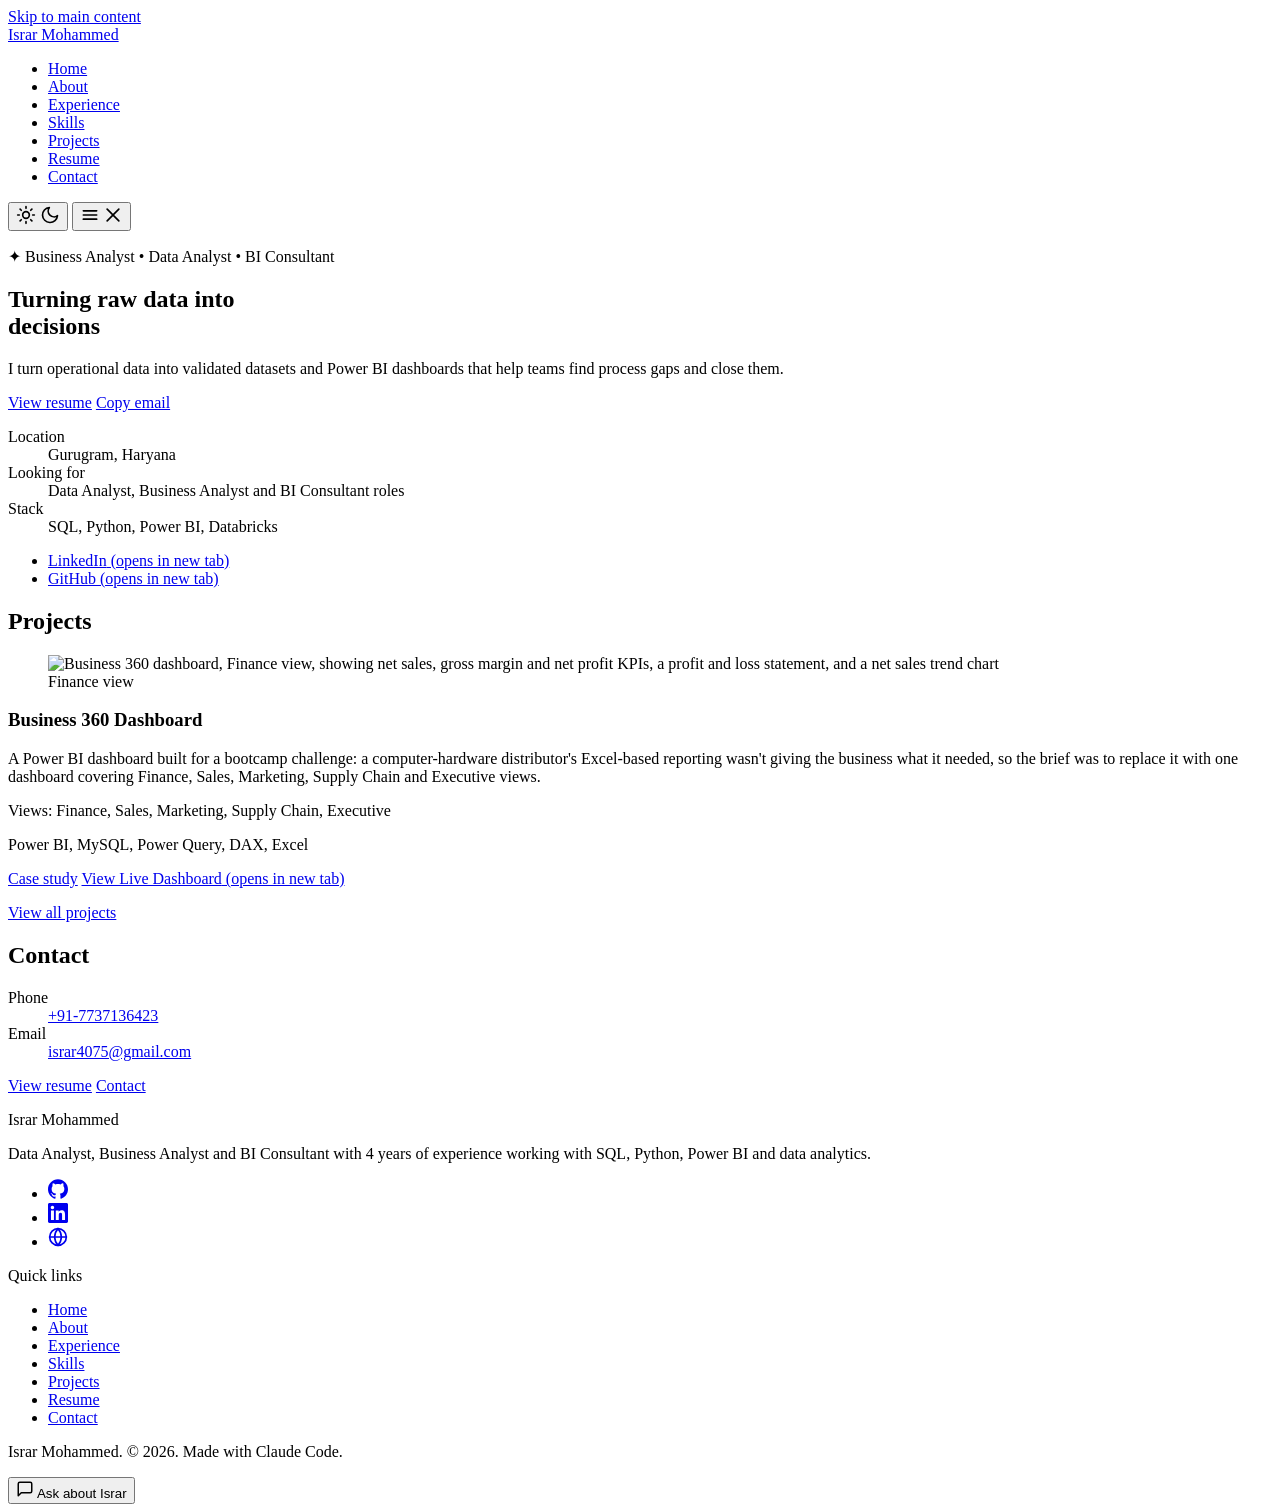
==== commit c7fc0c66: "feat: finalize portfolio enhancements Co-Authored-By: Claude Sonnet 5 <noreply@anthropic.com>" ====
--- a/site/index.html
+++ b/site/index.html
@@ -56,7 +56,8 @@
 <a class="skip-link" href="#main">Skip to main content</a>
 <header class="site-header container">
 <a class="brand" href="/">Israr Mohammed</a>
-<nav class="site-nav" aria-label="Primary">
+<div class="header-end">
+<nav class="site-nav" id="site-nav" aria-label="Primary">
 <ul>
 <li><a href="/">Home</a></li>
 <li><a href="/about/">About</a></li>
@@ -67,10 +68,25 @@
 <li><a href="/contact/">Contact</a></li>
 </ul>
 </nav>
+<button type="button" class="theme-toggle" aria-label="Switch to dark theme">
+<svg class="icon-sun" aria-hidden="true" focusable="false" viewBox="0 0 24 24" width="20" height="20" fill="none" stroke="currentColor" stroke-width="2" stroke-linecap="round" stroke-linejoin="round"><circle cx="12" cy="12" r="4"></circle><path d="M12 2v2M12 20v2M4.93 4.93l1.41 1.41M17.66 17.66l1.41 1.41M2 12h2M20 12h2M6.34 17.66l-1.41 1.41M19.07 4.93l-1.41 1.41"/></svg>
+<svg class="icon-moon" aria-hidden="true" focusable="false" viewBox="0 0 24 24" width="20" height="20" fill="none" stroke="currentColor" stroke-width="2" stroke-linecap="round" stroke-linejoin="round"><path d="M21 12.79A9 9 0 1 1 11.21 3 7 7 0 0 0 21 12.79z"/></svg>
+</button>
+<button type="button" class="nav-toggle" aria-expanded="false" aria-controls="site-nav" aria-label="Menu">
+<svg class="icon-menu" aria-hidden="true" focusable="false" viewBox="0 0 24 24" width="20" height="20" fill="none" stroke="currentColor" stroke-width="2" stroke-linecap="round" stroke-linejoin="round"><line x1="4" y1="7" x2="20" y2="7"/><line x1="4" y1="12" x2="20" y2="12"/><line x1="4" y1="17" x2="20" y2="17"/></svg>
+<svg class="icon-close" aria-hidden="true" focusable="false" viewBox="0 0 24 24" width="20" height="20" fill="none" stroke="currentColor" stroke-width="2" stroke-linecap="round" stroke-linejoin="round"><line x1="5" y1="5" x2="19" y2="19"/><line x1="19" y1="5" x2="5" y2="19"/></svg>
+</button>
+</div>
 </header>
 <main id="main">
 <section class="hero">
 <div class="container hero-inner">
+<!-- TODO(owner): supply a headshot file (e.g. /assets/img/profile/israr-mohammed.avif,
+     square, ~400x400px, metadata stripped) and uncomment the figure below.
+<figure class="hero-photo">
+<img src="/assets/img/profile/israr-mohammed.avif" width="400" height="400" alt="Israr Mohammed">
+</figure>
+-->
 <p class="hero-pill"><span aria-hidden="true">✦</span> Business Analyst • Data Analyst • BI Consultant</p>
 <h1 class="hero-headline">Turning raw data into<br><span class="hero-accent">decisions</span></h1>
 <p class="prose hero-lead">I turn operational data into validated datasets and Power BI dashboards that help teams find process gaps and close them.</p>
@@ -98,7 +114,6 @@
 <li><a href="https://github.com/israr-mohammed?tab=repositories" target="_blank" rel="noopener">GitHub<span class="visually-hidden"> (opens in new tab)</span></a></li>
 </ul>
 </div>
-<!-- TODO(owner): supply headshot file (blueprint §3.1). When available, a small photo can be added to the hero without restructuring it. -->
 </section>
 
 <section class="projects container section">
@@ -165,5 +180,21 @@
 </div>
 <p class="footer-copyright container">Israr Mohammed. &copy; 2026. Made with Claude Code.</p>
 </footer>
+<button type="button" class="assistant-launch" aria-haspopup="dialog" aria-controls="assistant-panel" aria-expanded="false">
+<svg aria-hidden="true" focusable="false" viewBox="0 0 24 24" width="18" height="18" fill="none" stroke="currentColor" stroke-width="2" stroke-linecap="round" stroke-linejoin="round"><path d="M21 15a2 2 0 0 1-2 2H7l-4 4V5a2 2 0 0 1 2-2h14a2 2 0 0 1 2 2z"></path></svg>
+Ask about Israr
+</button>
+<div class="assistant-panel" id="assistant-panel" role="dialog" aria-label="Ask about Israr" hidden>
+<div class="assistant-panel-header">
+<span>Ask about Israr</span>
+<button type="button" class="assistant-close" aria-label="Close">
+<svg aria-hidden="true" focusable="false" viewBox="0 0 24 24" width="16" height="16" fill="none" stroke="currentColor" stroke-width="2" stroke-linecap="round" stroke-linejoin="round"><line x1="18" y1="6" x2="6" y2="18"></line><line x1="6" y1="6" x2="18" y2="18"></line></svg>
+</button>
+</div>
+<div class="assistant-body">
+<p class="assistant-answer" id="assistant-answer" aria-live="polite">Pick a question below for a factual, recruiter-friendly answer.</p>
+<div class="assistant-chips" id="assistant-chips"></div>
+</div>
+</div>
 </body>
 </html>
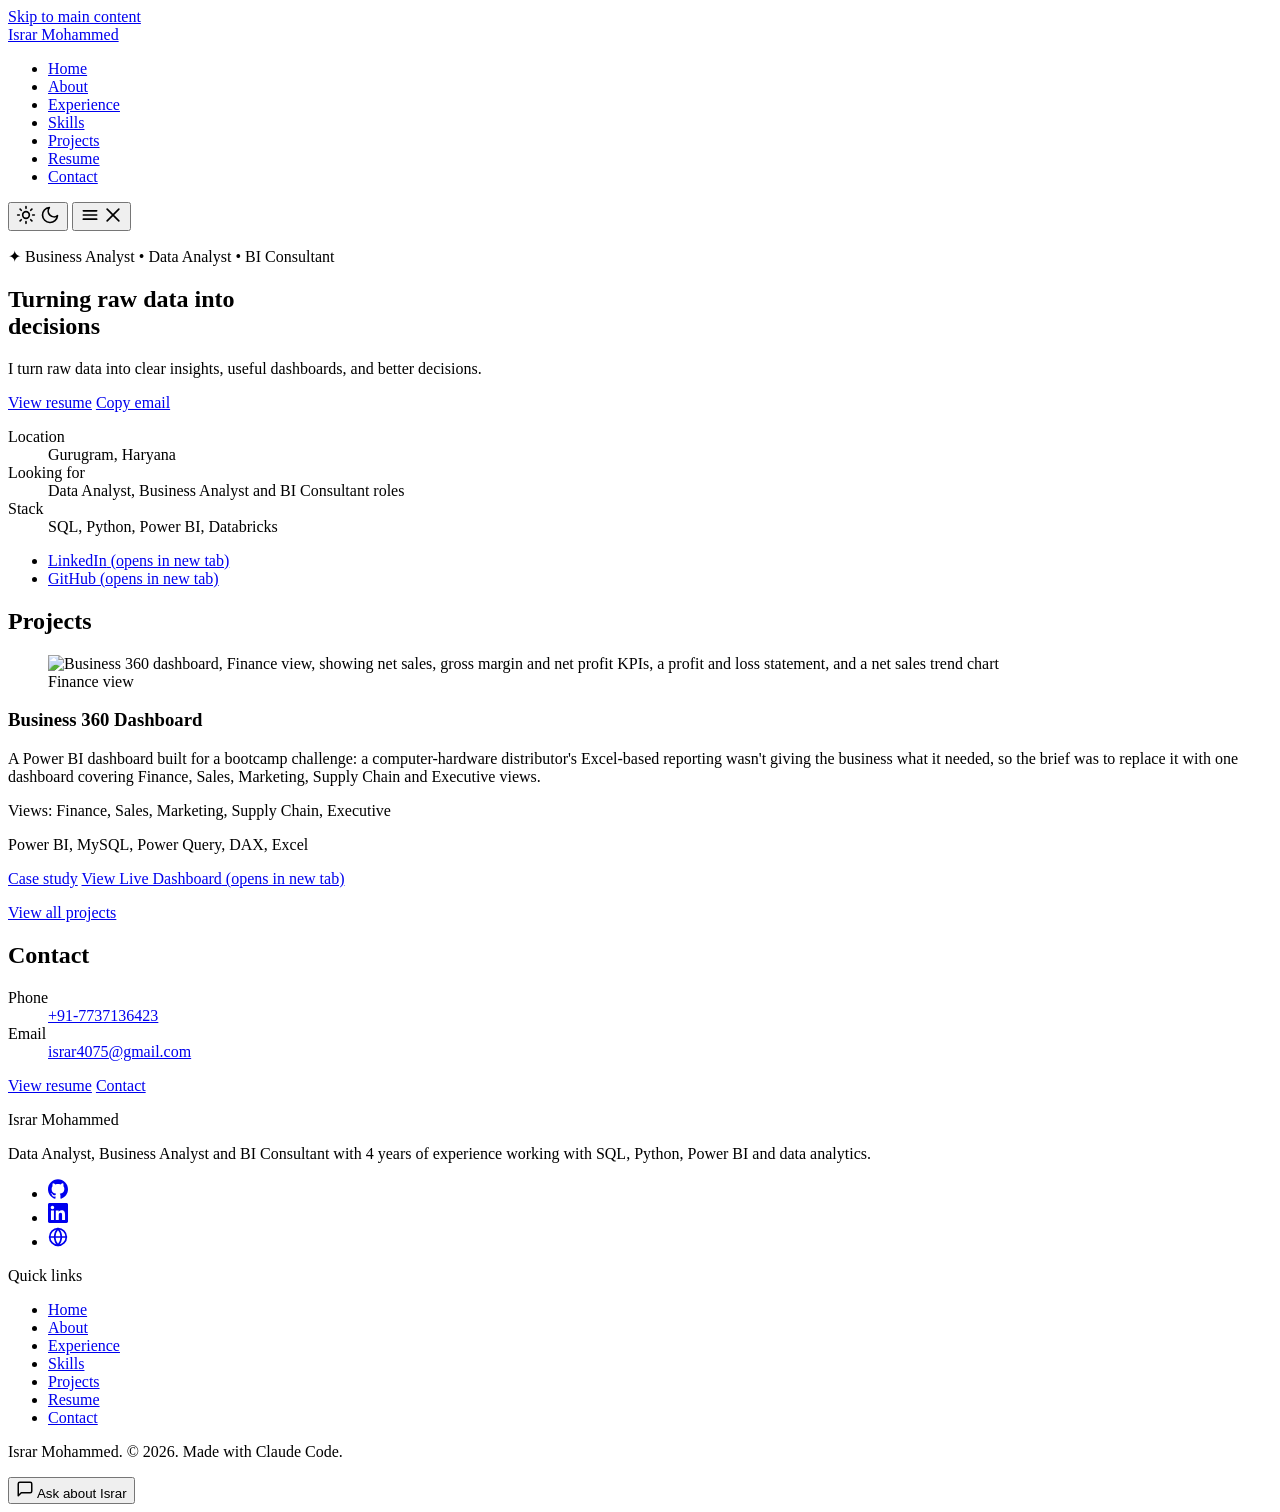
==== commit c4d545c0: "chore(cms): update home profile" ====
--- a/site/index.html
+++ b/site/index.html
@@ -4,19 +4,19 @@
 <meta charset="utf-8">
 <meta name="viewport" content="width=device-width, initial-scale=1">
 <title>Israr Mohammed | Data Analyst, Business Analyst and BI Consultant</title>
-<meta name="description" content="I turn operational data into validated datasets and Power BI dashboards that help teams find process gaps and close them.">
+<meta name="description" content="I turn raw data into clear insights, useful dashboards, and better decisions.">
 <link rel="canonical" href="https://portfolio-website-bo0.pages.dev/">
 <link rel="icon" href="/favicon.svg" type="image/svg+xml">
 <link rel="icon" href="/favicon.ico" sizes="any">
 <link rel="apple-touch-icon" href="/apple-touch-icon.png">
 <meta property="og:title" content="Israr Mohammed | Data Analyst, Business Analyst and BI Consultant">
-<meta property="og:description" content="I turn operational data into validated datasets and Power BI dashboards that help teams find process gaps and close them.">
+<meta property="og:description" content="I turn raw data into clear insights, useful dashboards, and better decisions.">
 <meta property="og:url" content="https://portfolio-website-bo0.pages.dev/">
 <meta property="og:type" content="website">
 <meta property="og:site_name" content="Israr Mohammed">
 <meta name="twitter:card" content="summary">
 <meta name="twitter:title" content="Israr Mohammed | Data Analyst, Business Analyst and BI Consultant">
-<meta name="twitter:description" content="I turn operational data into validated datasets and Power BI dashboards that help teams find process gaps and close them.">
+<meta name="twitter:description" content="I turn raw data into clear insights, useful dashboards, and better decisions.">
 <link rel="stylesheet" href="/assets/css/main.css">
 <script defer src="/assets/js/main.js"></script>
 <script type="application/ld+json">
@@ -89,7 +89,7 @@
 -->
 <p class="hero-pill"><span aria-hidden="true">✦</span> Business Analyst • Data Analyst • BI Consultant</p>
 <h1 class="hero-headline">Turning raw data into<br><span class="hero-accent">decisions</span></h1>
-<p class="prose hero-lead">I turn operational data into validated datasets and Power BI dashboards that help teams find process gaps and close them.</p>
+<p class="prose hero-lead">I turn raw data into clear insights, useful dashboards, and better decisions.</p>
 <div class="actions hero-actions">
 <a class="btn btn-primary" href="/resume/">View resume</a>
 <a class="btn btn-secondary" href="mailto:israr4075@gmail.com" data-copy-email>Copy email</a>
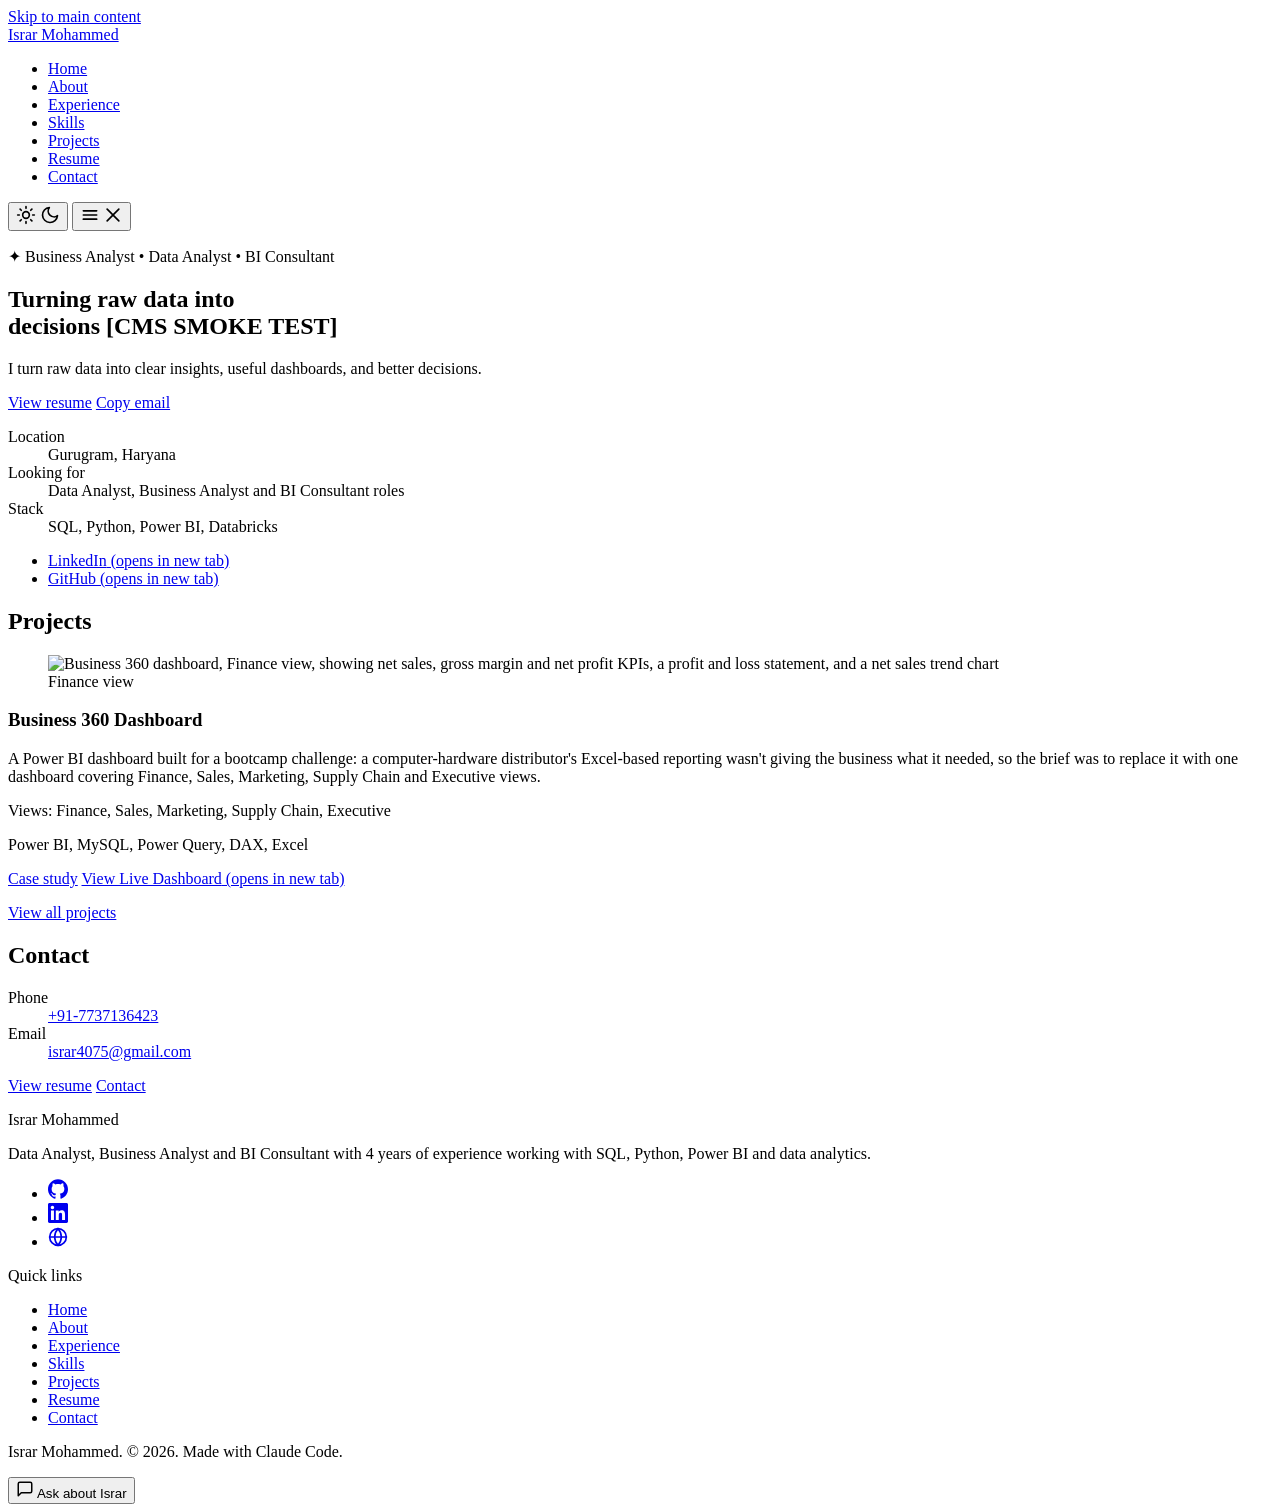
==== commit 4b2c8327: "chore(cms): update home profile" ====
--- a/site/index.html
+++ b/site/index.html
@@ -88,7 +88,7 @@
 </figure>
 -->
 <p class="hero-pill"><span aria-hidden="true">✦</span> Business Analyst • Data Analyst • BI Consultant</p>
-<h1 class="hero-headline">Turning raw data into<br><span class="hero-accent">decisions</span></h1>
+<h1 class="hero-headline">Turning raw data into<br><span class="hero-accent">decisions [CMS SMOKE TEST]</span></h1>
 <p class="prose hero-lead">I turn raw data into clear insights, useful dashboards, and better decisions.</p>
 <div class="actions hero-actions">
 <a class="btn btn-primary" href="/resume/">View resume</a>
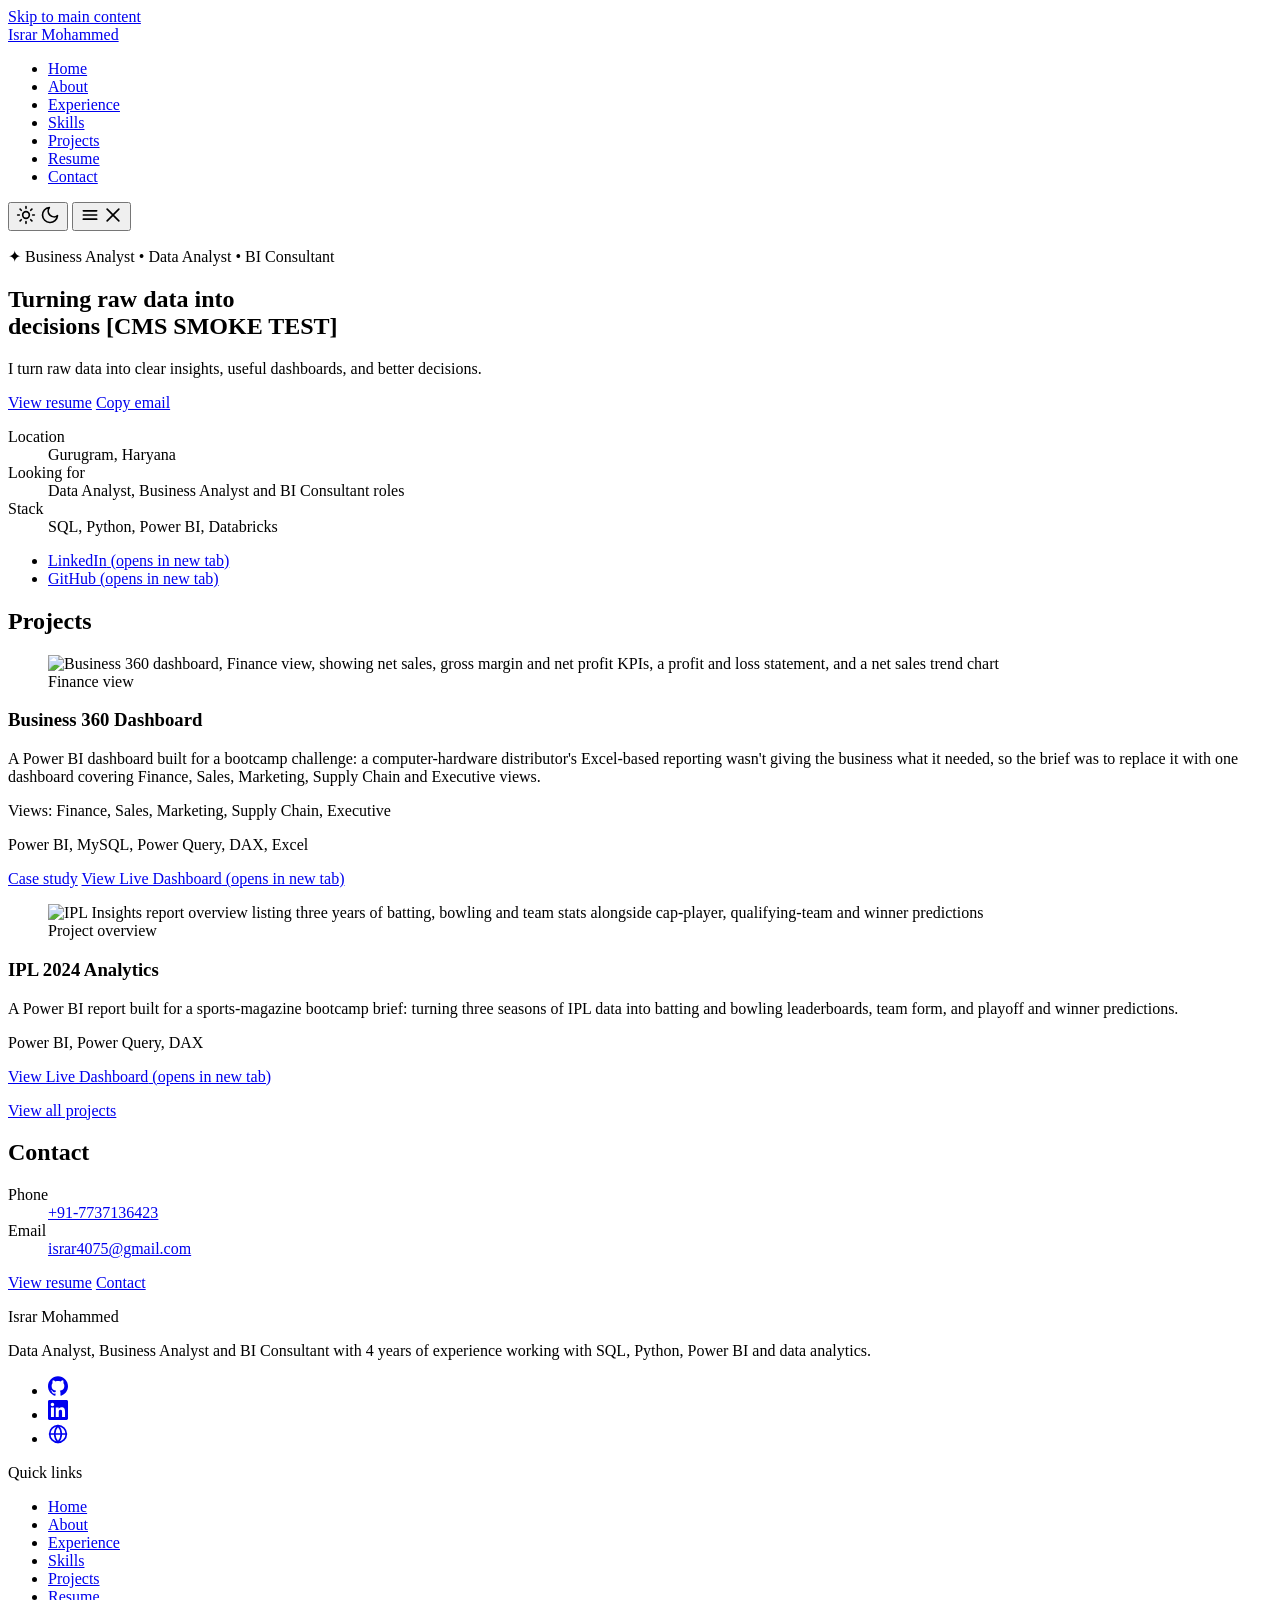
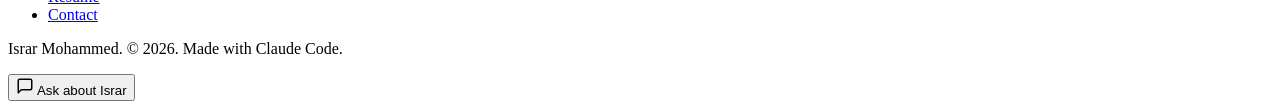
==== commit a809f42b: "chore(cms): update home profile" ====
--- a/site/index.html
+++ b/site/index.html
@@ -132,6 +132,19 @@
 <p class="project-links"><a href="/projects/business-360/">Case study</a> <a href="https://app.powerbi.com/view?r=eyJrIjoiNWY2YmEyMGItOTdmZS00ODcyLWJlNDMtMGI4NThlYWY3YjhlIiwidCI6ImM2ZTU0OWIzLTVmNDUtNDAzMi1hYWU5LWQ0MjQ0ZGM1YjJjNCJ9" target="_blank" rel="noopener noreferrer">View Live Dashboard<span class="visually-hidden"> (opens in new tab)</span></a></p>
 </div>
 </article>
+
+<article class="project-block" id="ipl-2024">
+<figure class="project-figure">
+<img src="/assets/img/projects/ipl-2024/overview.webp" width="650" height="360" alt="IPL Insights report overview listing three years of batting, bowling and team stats alongside cap-player, qualifying-team and winner predictions" loading="lazy" decoding="async">
+<figcaption>Project overview</figcaption>
+</figure>
+<div class="project-body">
+<h3>IPL 2024 Analytics</h3>
+<p class="prose">A Power BI report built for a sports-magazine bootcamp brief: turning three seasons of IPL data into batting and bowling leaderboards, team form, and playoff and winner predictions.</p>
+<p class="project-stack">Power BI, Power Query, DAX</p>
+<p class="project-links"><a href="https://app.powerbi.com/view?r=eyJrIjoiYWU5M2RkNWUtOGQyMi00Y2EyLTgxZjctNjJhZDkzYzVmM2UyIiwidCI6ImM2ZTU0OWIzLTVmNDUtNDAzMi1hYWU5LWQ0MjQ0ZGM1YjJjNCJ9&amp;pageName=ReportSectiondcd5d18a20a7fe077e6c" target="_blank" rel="noopener noreferrer">View Live Dashboard<span class="visually-hidden"> (opens in new tab)</span></a></p>
+</div>
+</article>
 </div>
 <p class="project-links"><a href="/projects/">View all projects</a></p>
 </section>
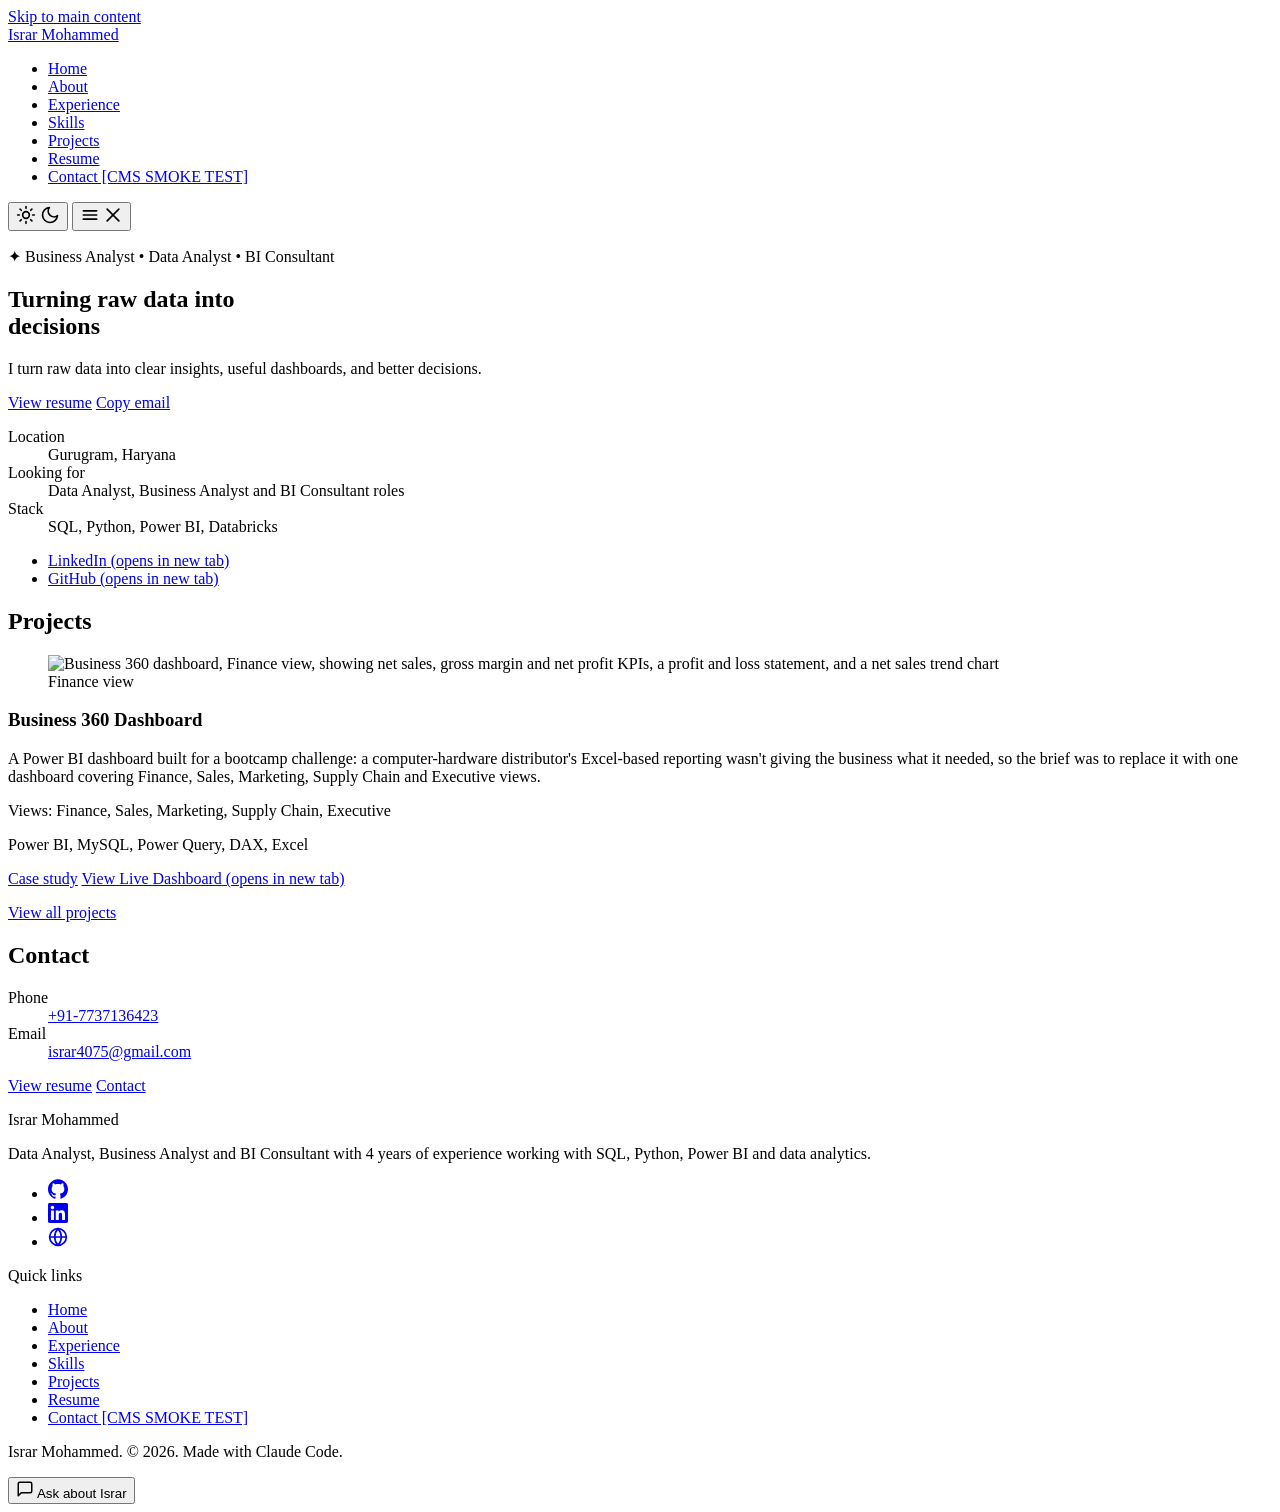
==== commit 43840293: "chore(cms): update shared navigation/footer" ====
--- a/site/index.html
+++ b/site/index.html
@@ -65,7 +65,7 @@
 <li><a href="/skills/">Skills</a></li>
 <li><a href="/projects/">Projects</a></li>
 <li><a href="/resume/">Resume</a></li>
-<li><a href="/contact/">Contact</a></li>
+<li><a href="/contact/">Contact [CMS SMOKE TEST]</a></li>
 </ul>
 </nav>
 <button type="button" class="theme-toggle" aria-label="Switch to dark theme">
@@ -88,7 +88,7 @@
 </figure>
 -->
 <p class="hero-pill"><span aria-hidden="true">✦</span> Business Analyst • Data Analyst • BI Consultant</p>
-<h1 class="hero-headline">Turning raw data into<br><span class="hero-accent">decisions [CMS SMOKE TEST]</span></h1>
+<h1 class="hero-headline">Turning raw data into<br><span class="hero-accent">decisions</span></h1>
 <p class="prose hero-lead">I turn raw data into clear insights, useful dashboards, and better decisions.</p>
 <div class="actions hero-actions">
 <a class="btn btn-primary" href="/resume/">View resume</a>
@@ -132,19 +132,6 @@
 <p class="project-links"><a href="/projects/business-360/">Case study</a> <a href="https://app.powerbi.com/view?r=eyJrIjoiNWY2YmEyMGItOTdmZS00ODcyLWJlNDMtMGI4NThlYWY3YjhlIiwidCI6ImM2ZTU0OWIzLTVmNDUtNDAzMi1hYWU5LWQ0MjQ0ZGM1YjJjNCJ9" target="_blank" rel="noopener noreferrer">View Live Dashboard<span class="visually-hidden"> (opens in new tab)</span></a></p>
 </div>
 </article>
-
-<article class="project-block" id="ipl-2024">
-<figure class="project-figure">
-<img src="/assets/img/projects/ipl-2024/overview.webp" width="650" height="360" alt="IPL Insights report overview listing three years of batting, bowling and team stats alongside cap-player, qualifying-team and winner predictions" loading="lazy" decoding="async">
-<figcaption>Project overview</figcaption>
-</figure>
-<div class="project-body">
-<h3>IPL 2024 Analytics</h3>
-<p class="prose">A Power BI report built for a sports-magazine bootcamp brief: turning three seasons of IPL data into batting and bowling leaderboards, team form, and playoff and winner predictions.</p>
-<p class="project-stack">Power BI, Power Query, DAX</p>
-<p class="project-links"><a href="https://app.powerbi.com/view?r=eyJrIjoiYWU5M2RkNWUtOGQyMi00Y2EyLTgxZjctNjJhZDkzYzVmM2UyIiwidCI6ImM2ZTU0OWIzLTVmNDUtNDAzMi1hYWU5LWQ0MjQ0ZGM1YjJjNCJ9&amp;pageName=ReportSectiondcd5d18a20a7fe077e6c" target="_blank" rel="noopener noreferrer">View Live Dashboard<span class="visually-hidden"> (opens in new tab)</span></a></p>
-</div>
-</article>
 </div>
 <p class="project-links"><a href="/projects/">View all projects</a></p>
 </section>
@@ -187,7 +174,7 @@
 <li><a href="/skills/">Skills</a></li>
 <li><a href="/projects/">Projects</a></li>
 <li><a href="/resume/">Resume</a></li>
-<li><a href="/contact/">Contact</a></li>
+<li><a href="/contact/">Contact [CMS SMOKE TEST]</a></li>
 </ul>
 </nav>
 </div>
